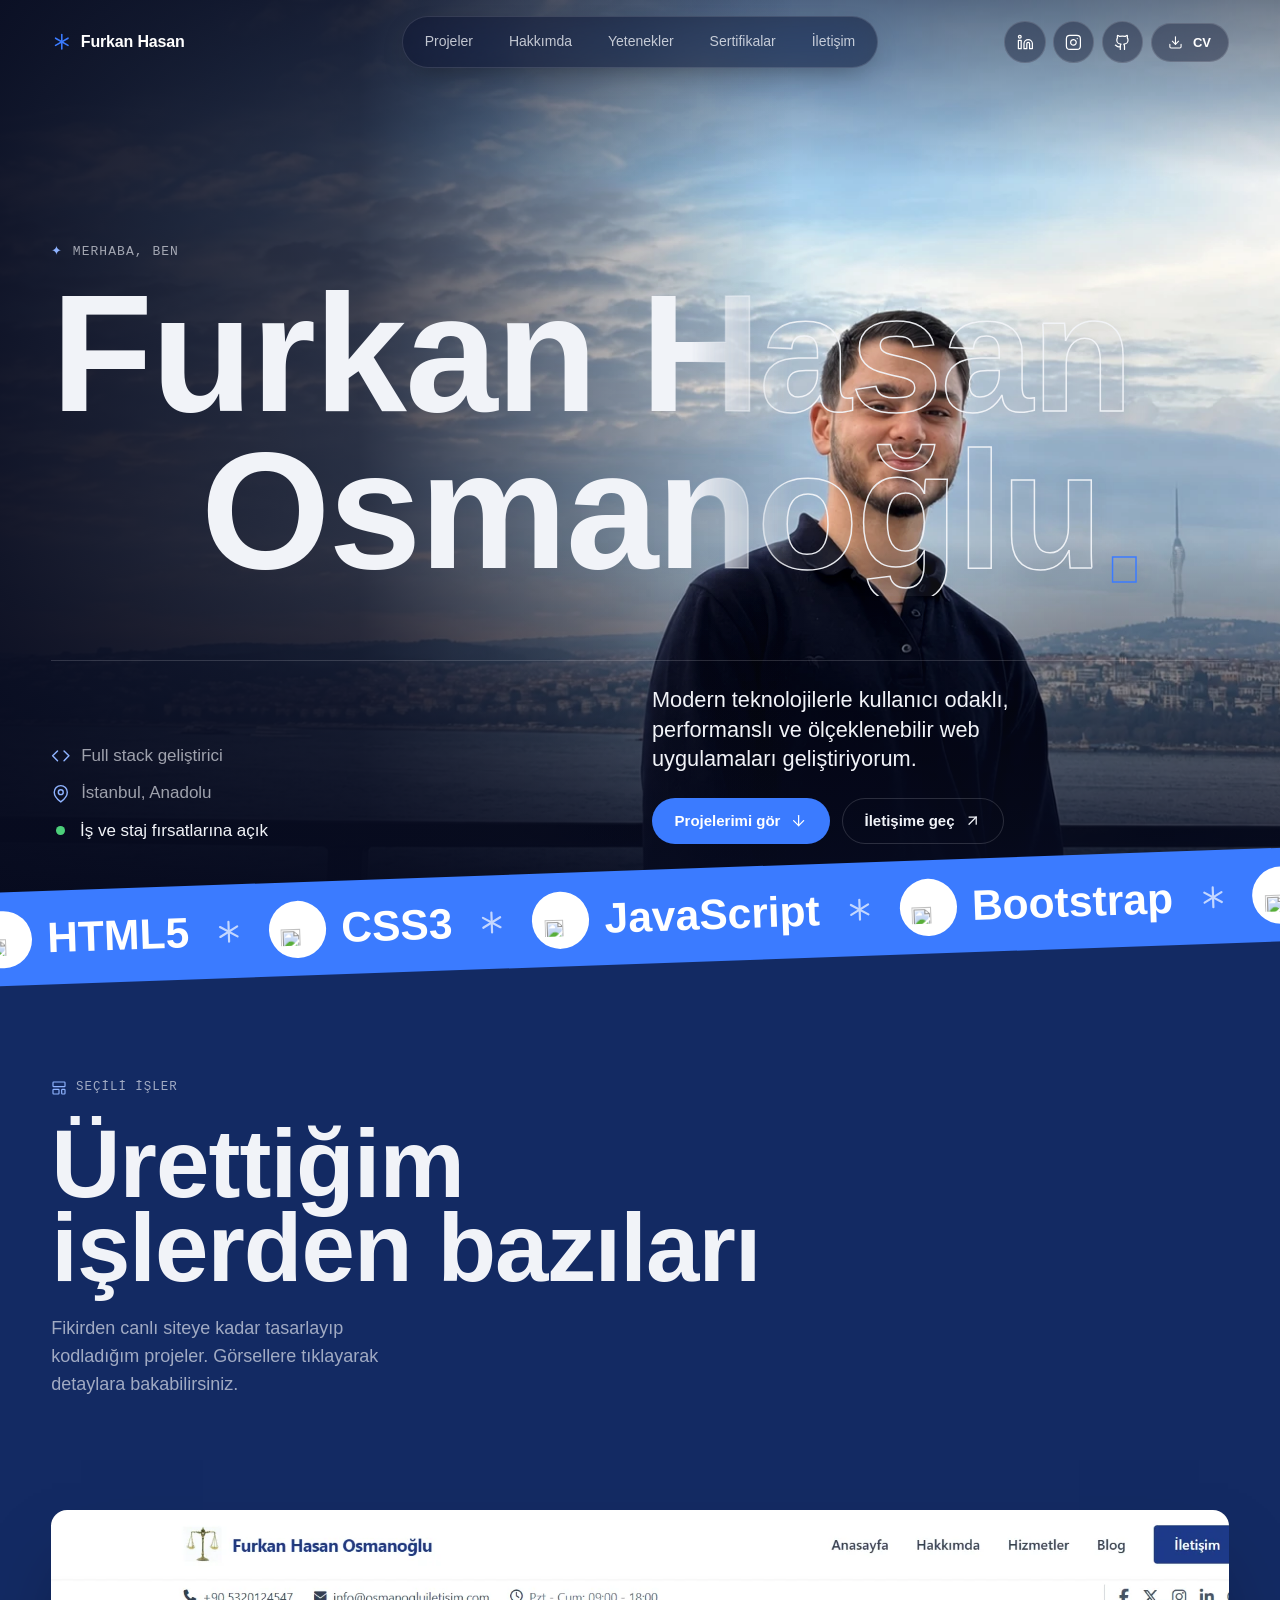
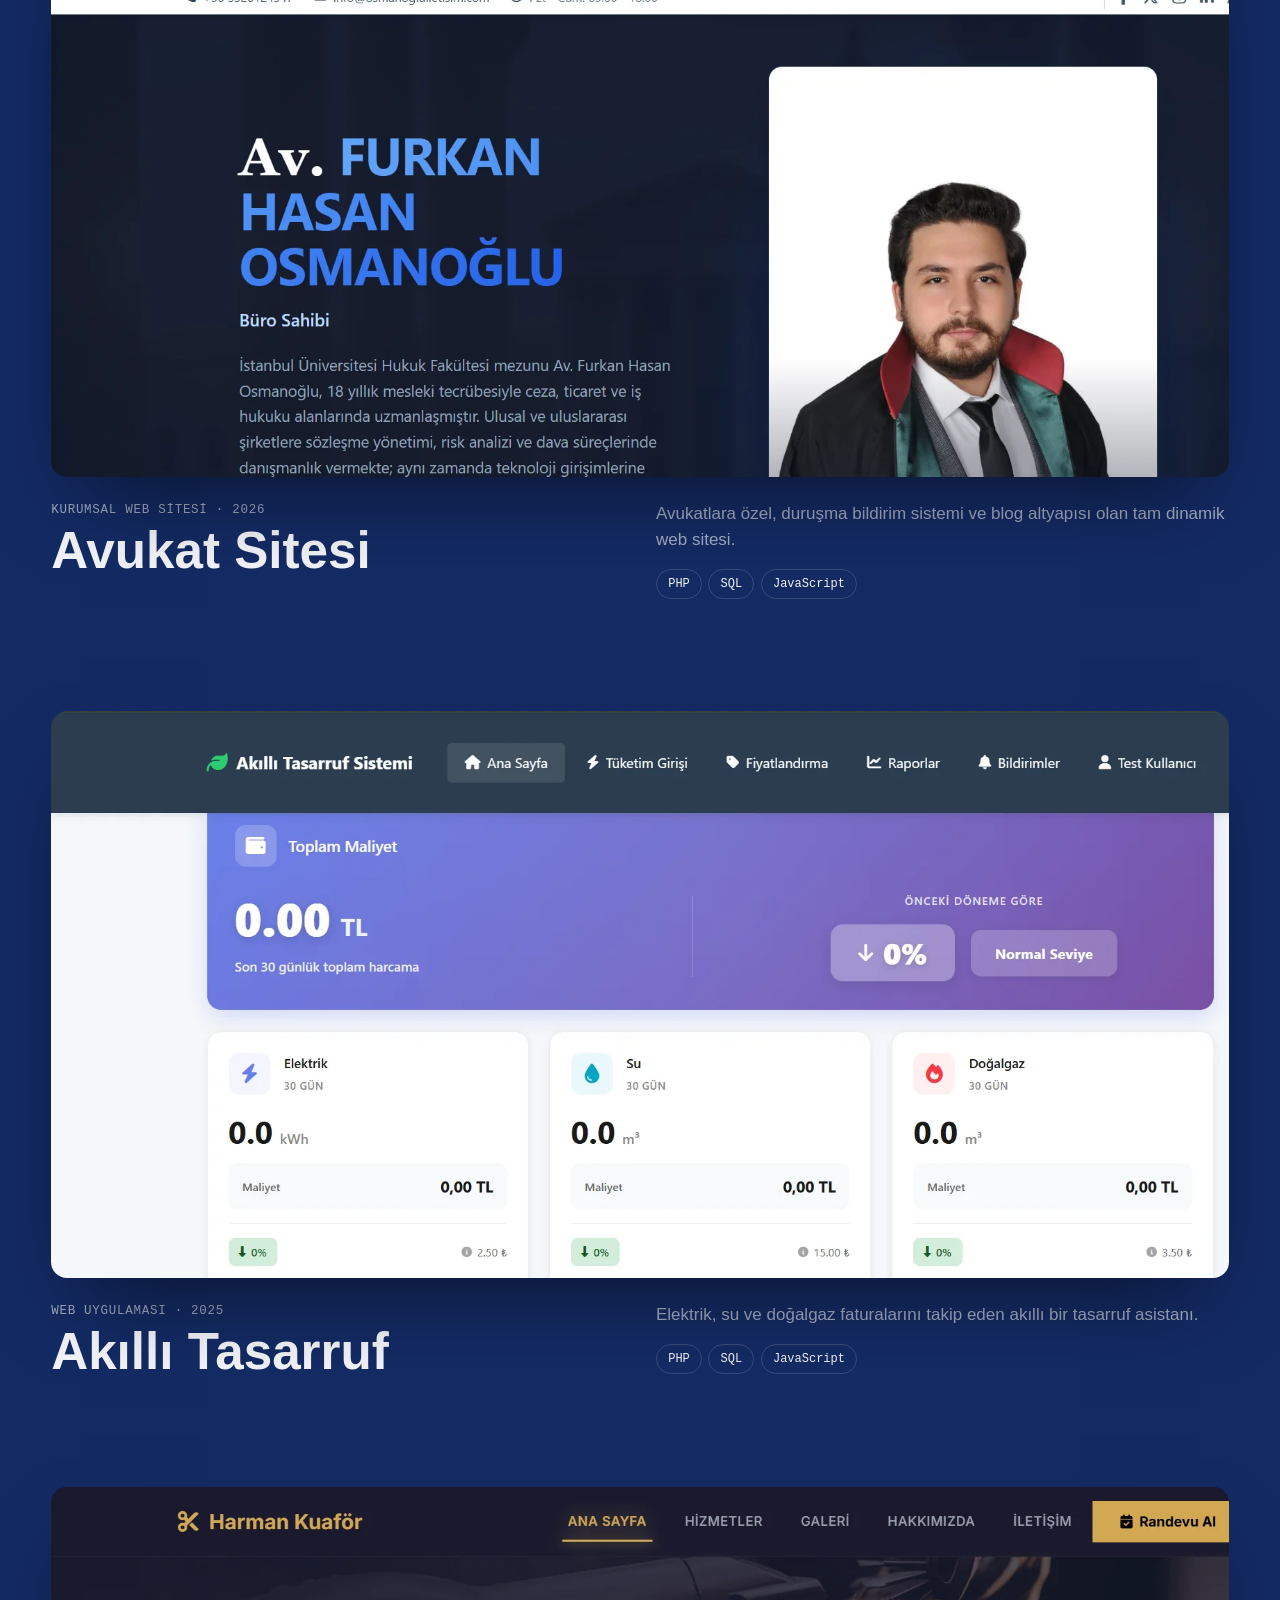
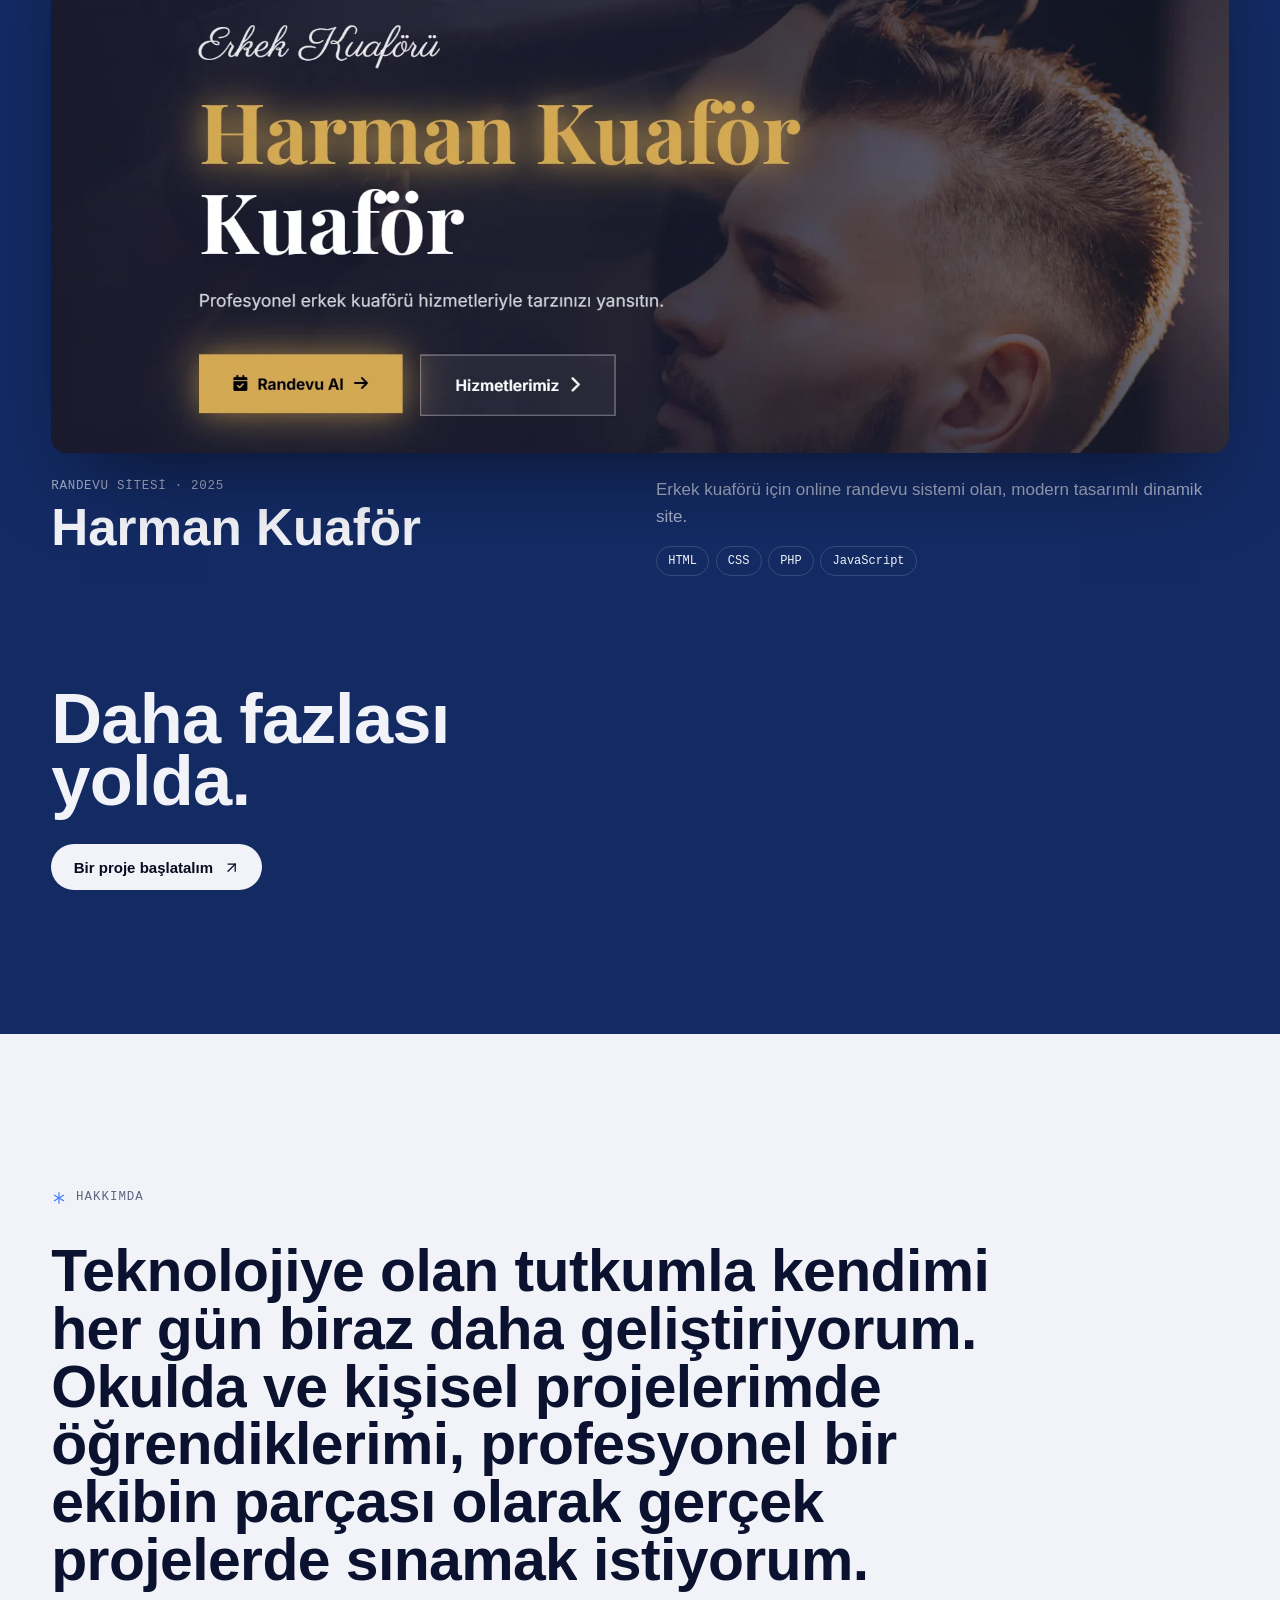
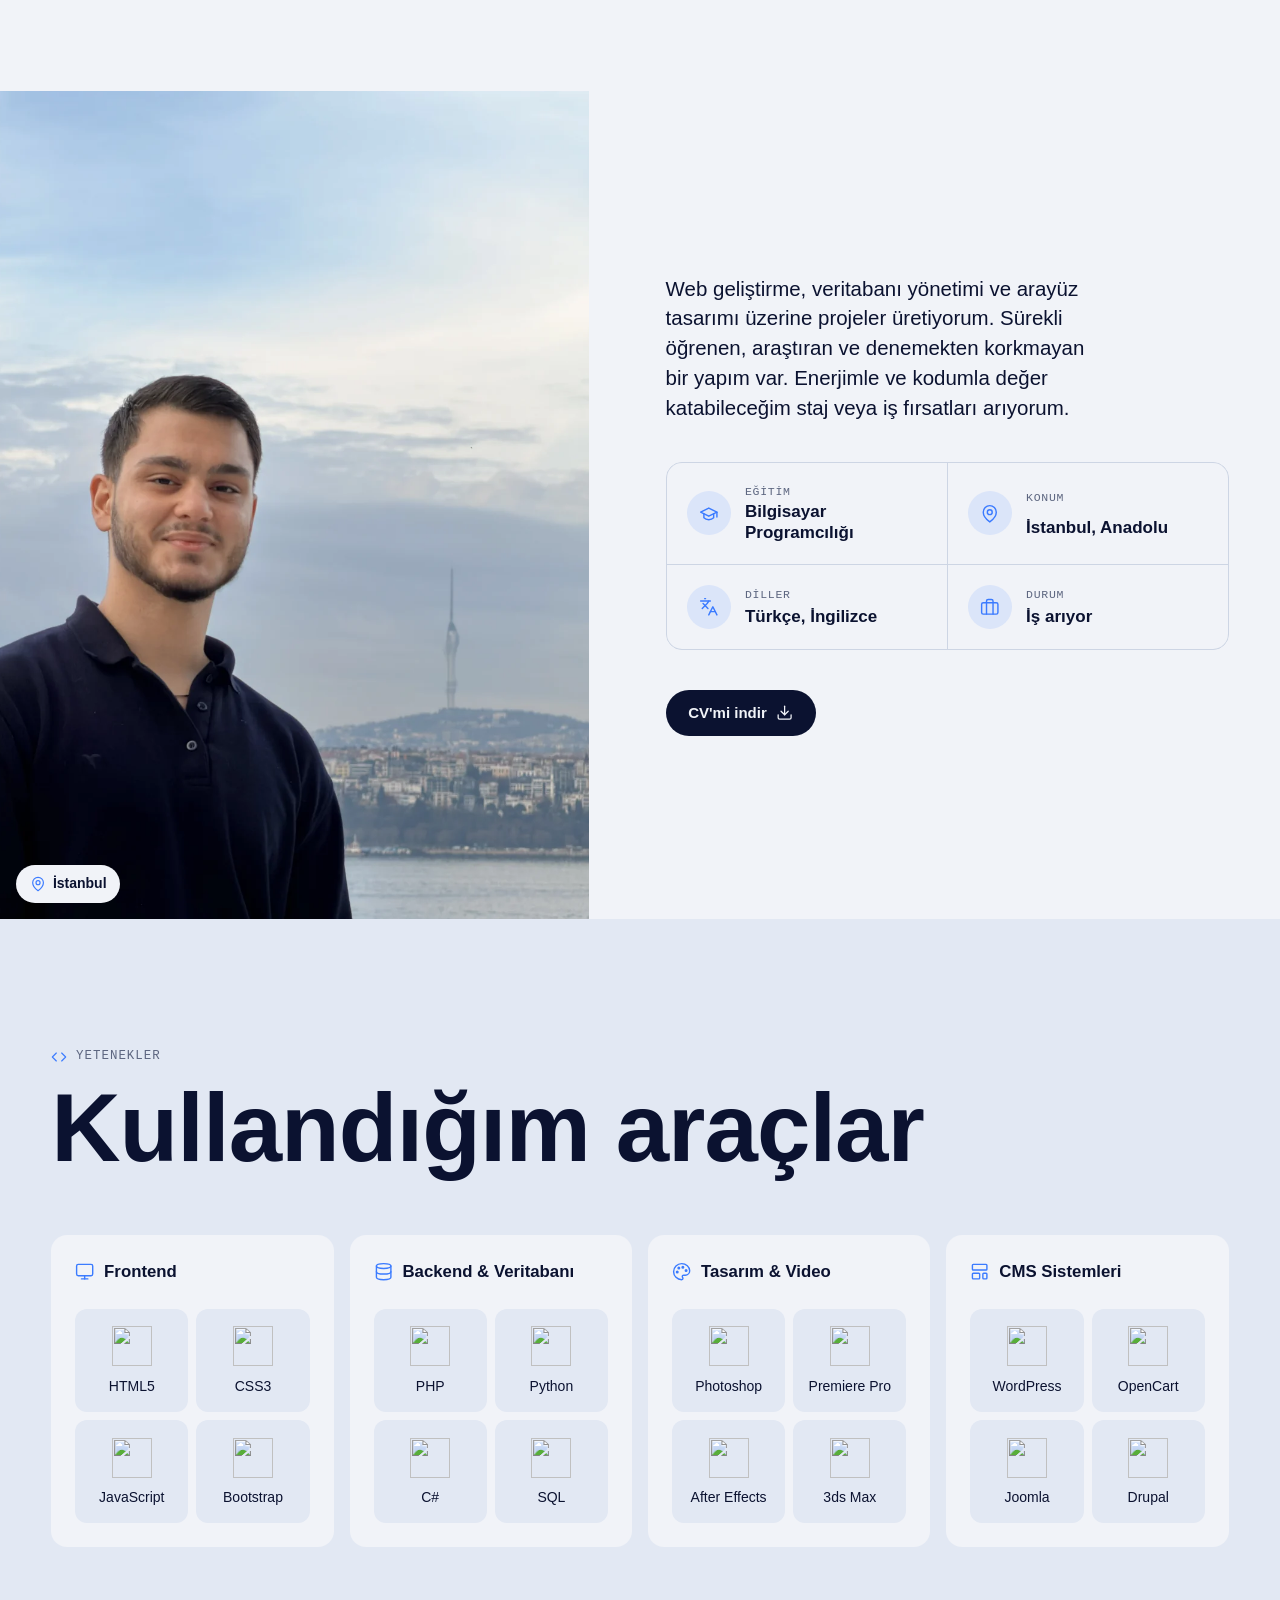
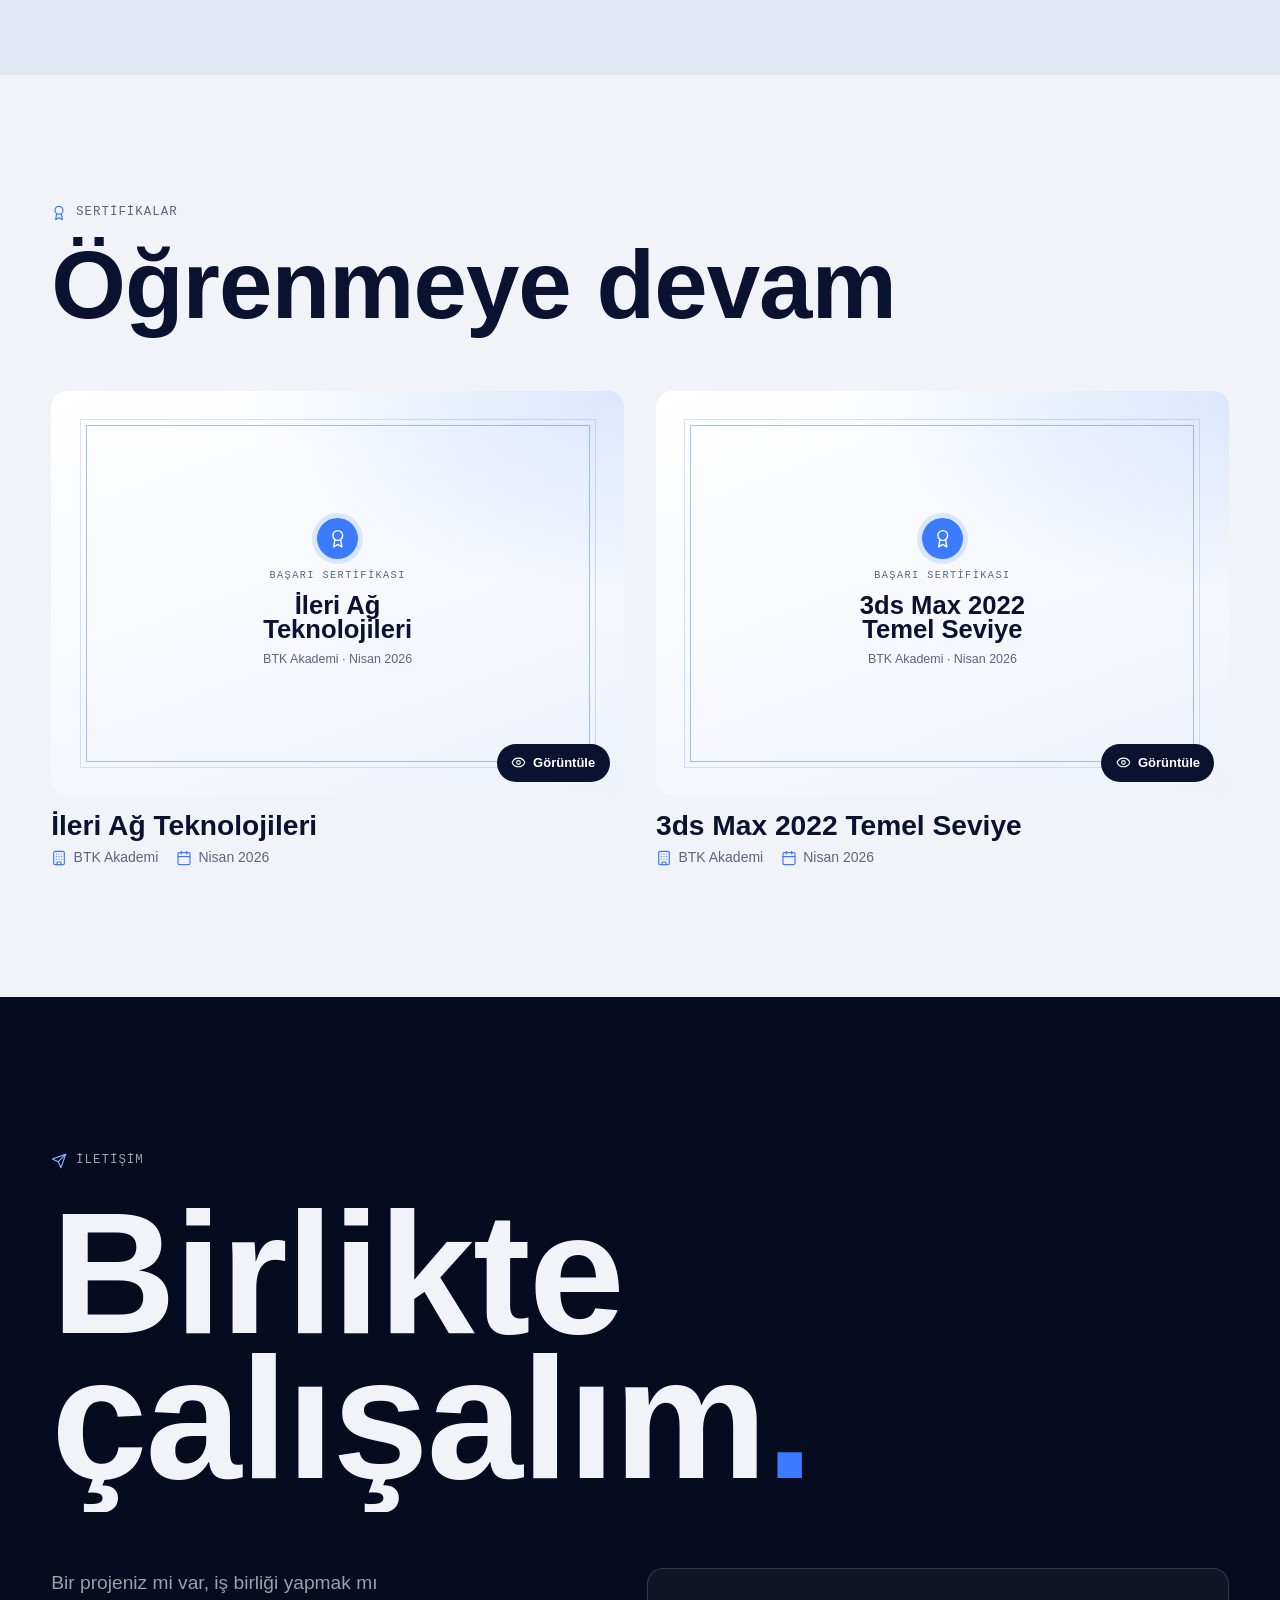
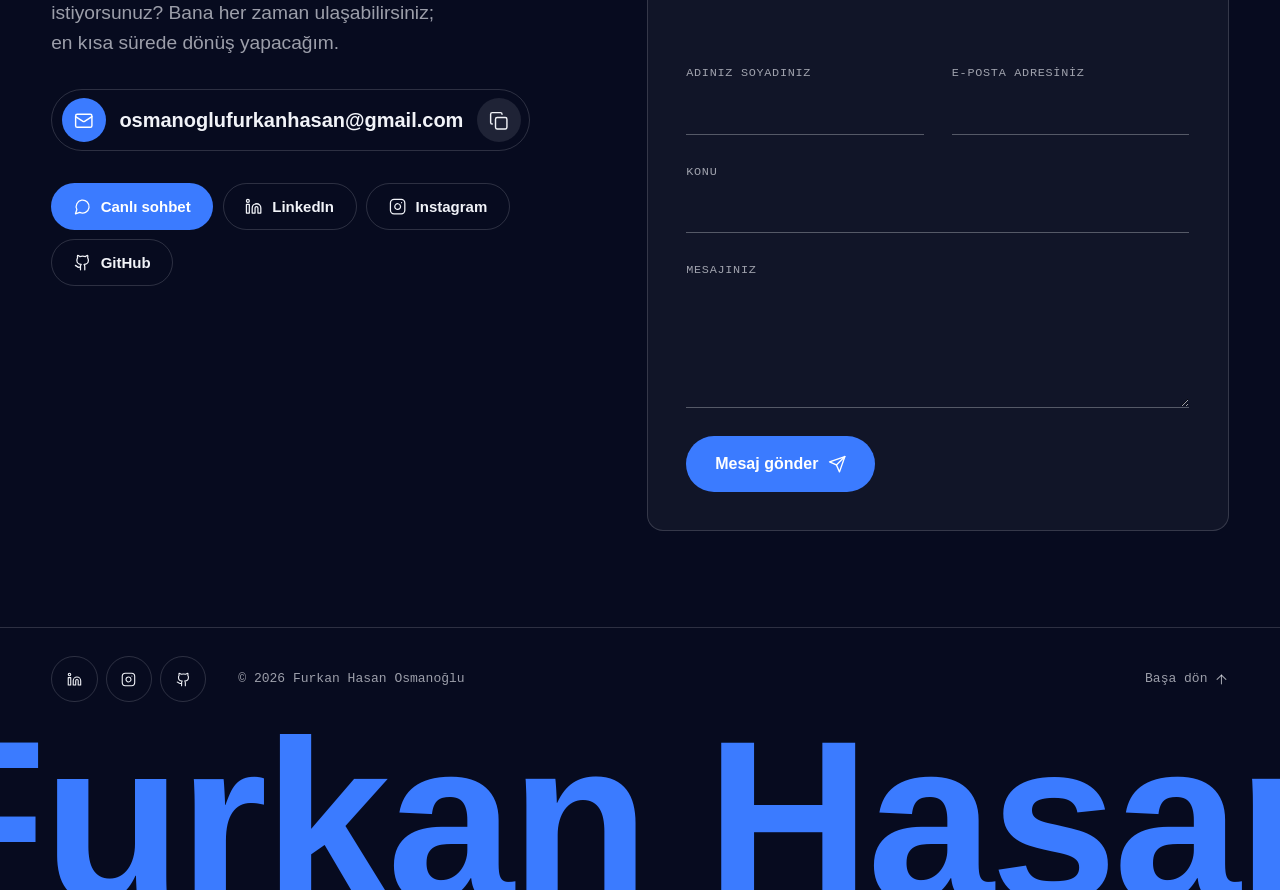
==== index.html @ 7bd96e71 "Web sitesi ilk yükleme" ====
<!doctype html>
<html lang="tr">
    <head>
        <meta charset="utf-8" />
        <meta name="viewport" content="width=device-width, initial-scale=1" />
        <!-- Güvenlik politikası: yalnızca sitenin kullandığı kaynaklara izin verir -->
        <meta http-equiv="Content-Security-Policy" content="default-src 'self';
            script-src 'self' 'unsafe-inline' https://cdnjs.cloudflare.com https://unpkg.com https://www.googletagmanager.com https://embed.tawk.to https://*.tawk.to;
            style-src 'self' 'unsafe-inline' https://fonts.googleapis.com https://*.tawk.to;
            font-src 'self' data: https://fonts.gstatic.com https://*.tawk.to;
            img-src 'self' data: blob: https:;
            connect-src 'self' https://cdnjs.cloudflare.com https://region1.google-analytics.com https://www.google-analytics.com https://www.googletagmanager.com https://embed.tawk.to https://*.tawk.to wss://*.tawk.to;
            frame-src 'self' https://embed.tawk.to https://*.tawk.to;
            worker-src 'self' blob: https://cdnjs.cloudflare.com;
            media-src 'self' https://*.tawk.to;
            object-src 'none';
            base-uri 'self';
            form-action 'self' mailto:;
            upgrade-insecure-requests" />
        <meta name="referrer" content="strict-origin-when-cross-origin" />

        <!-- SEO -->
        <meta name="author" content="Furkan Hasan Osmanoğlu" />
        <meta name="robots" content="index, follow, max-image-preview:large" />
        <meta name="keywords" content="Furkan Hasan Osmanoğlu, full stack geliştirici, yazılım geliştirici, web geliştirme, PHP, JavaScript, portfolyo" />
        <link rel="canonical" href="https://furkanhasan.com/" />

        <!-- Paylaşım önizlemesi (WhatsApp, LinkedIn, X vb.) -->
        <meta property="og:type" content="website" />
        <meta property="og:site_name" content="Furkan Hasan Osmanoğlu" />
        <meta property="og:locale" content="tr_TR" />
        <meta property="og:url" content="https://furkanhasan.com/" />
        <meta property="og:title" content="Furkan Hasan Osmanoğlu | Portfolyo - Full Stack Geliştirici" />
        <meta property="og:description" content="Full stack geliştirici Furkan Hasan Osmanoğlu'nun kişisel portfolyo sitesi. Projeler, yetenekler, sertifikalar ve iletişim." />
        <meta property="og:image" content="https://furkanhasan.com/assets/img/furkanhasan-og.jpg" />
        <meta property="og:image:type" content="image/jpeg" />
        <meta property="og:image:width" content="1200" />
        <meta property="og:image:height" content="1600" />
        <meta property="og:image:alt" content="Furkan Hasan Osmanoğlu" />
        <meta name="twitter:card" content="summary_large_image" />
        <meta name="twitter:title" content="Furkan Hasan Osmanoğlu | Portfolyo - Full Stack Geliştirici" />
        <meta name="twitter:description" content="Full stack geliştirici Furkan Hasan Osmanoğlu'nun kişisel portfolyo sitesi. Projeler, yetenekler, sertifikalar ve iletişim." />
        <meta name="twitter:image" content="https://furkanhasan.com/assets/img/furkanhasan-og.jpg" />

        <!-- Yapısal veri: Google için kişi bilgisi -->
        <script type="application/ld+json">
            {
                "@context": "https://schema.org",
                "@graph": [
                    {
                        "@type": "WebSite",
                        "name": "Furkan Hasan Osmanoğlu",
                        "url": "https://furkanhasan.com/",
                        "inLanguage": "tr",
                        "author": {
                            "@type": "Person",
                            "name": "Furkan Hasan Osmanoğlu",
                            "url": "https://furkanhasan.com/"
                        }
                    },
                    {
                        "@type": "Person",
                        "name": "Furkan Hasan Osmanoğlu",
                        "jobTitle": "Full Stack Geliştirici",
                        "description": "Full stack geliştirici Furkan Hasan Osmanoğlu'nun kişisel portfolyo sitesi.",
                        "url": "https://furkanhasan.com/",
                        "image": "https://furkanhasan.com/assets/img/furkanhasan-og.jpg",
                        "email": "mailto:osmanoglufurkanhasan@gmail.com",
                        "address": {
                            "@type": "PostalAddress",
                            "addressLocality": "İstanbul",
                            "addressCountry": "TR"
                        },
                        "knowsAbout": [
                            "Web Geliştirme",
                            "PHP",
                            "JavaScript",
                            "SQL",
                            "Python",
                            "C#",
                            "Grafik Tasarım",
                            "Video Düzenleme"
                        ],
                        "sameAs": [
                            "https://www.linkedin.com/in/furkanhasanosmanoglu/",
                            "https://instagram.com/furkanhasan_"
                        ]
                    }
                ]
            }
        </script>

        <!-- Google Analytics (eski sitedeki ölçüm kimliği) -->
        <script async src="https://www.googletagmanager.com/gtag/js?id=G-8FVFVPS6N0"></script>
        <script>
            window.dataLayer = window.dataLayer || [];
            function gtag() { dataLayer.push(arguments); }
            gtag('js', new Date());
            gtag('config', 'G-8FVFVPS6N0');
        </script>

        <title>Furkan Hasan Osmanoğlu | Portfolyo - Full Stack Geliştirici</title>
        <!-- Favicon -->
        <link rel="icon" href="favicon.ico" sizes="any" />
        <link rel="icon" type="image/png" sizes="16x16" href="favicon-16.png" />
        <link rel="icon" type="image/png" sizes="32x32" href="favicon-32.png" />
        <link rel="icon" type="image/png" sizes="48x48" href="favicon-48.png" />
        <link rel="icon" type="image/png" sizes="192x192" href="favicon-192.png" />
        <link rel="apple-touch-icon" sizes="180x180" href="apple-touch-icon.png" />
        <link rel="manifest" href="site.webmanifest" />
        <meta name="description" content="Full stack geliştirici Furkan Hasan Osmanoğlu'nun kişisel portfolyo sitesi. Projeler, yetenekler, sertifikalar ve iletişim." />
        <meta name="theme-color" content="#070b1f" />
        <script>
            // Animasyonlar yalnızca hareket azaltma kapalıysa açılır. Kütüphaneler
            // yüklenemezse içerik 4 saniye sonra animasyonsuz görünür.
            if (!matchMedia("(prefers-reduced-motion: reduce)").matches) {
                document.documentElement.classList.add("js");
                setTimeout(function () {
                    if (!window.gsap) document.documentElement.classList.remove("js");
                }, 4000);
            }
        </script>
        <link rel="preconnect" href="https://fonts.googleapis.com" />
        <link rel="preconnect" href="https://fonts.gstatic.com" crossorigin />
        <link
            rel="stylesheet"
            href="https://fonts.googleapis.com/css2?family=Archivo:ital,wdth,wght@0,62..125,300..900;1,62..125,300..900&family=IBM+Plex+Mono:wght@400;500&display=swap"
        />
        <link rel="stylesheet" href="assets/css/style.css" />
        <script src="https://cdnjs.cloudflare.com/ajax/libs/gsap/3.13.0/gsap.min.js" defer></script>
        <script src="https://cdnjs.cloudflare.com/ajax/libs/gsap/3.13.0/ScrollTrigger.min.js" defer></script>
        <script src="https://unpkg.com/lenis@1.3.11/dist/lenis.min.js" defer></script>
        <script src="assets/js/main.js" defer></script>
    </head>
    <body class="is-home">
        <svg class="sprite" aria-hidden="true">
            <symbol id="i-arrow-right" viewBox="0 0 24 24">
                <path d="M5 12h14" />
                <path d="m12 5 7 7-7 7" />
            </symbol>
            <symbol id="i-arrow-up-right" viewBox="0 0 24 24">
                <path d="M7 7h10v10" />
                <path d="M7 17 17 7" />
            </symbol>
            <symbol id="i-arrow-down" viewBox="0 0 24 24">
                <path d="M12 5v14" />
                <path d="m19 12-7 7-7-7" />
            </symbol>
            <symbol id="i-arrow-left" viewBox="0 0 24 24">
                <path d="M19 12H5" />
                <path d="m12 19-7-7 7-7" />
            </symbol>
            <symbol id="i-mail" viewBox="0 0 24 24">
                <rect width="20" height="16" x="2" y="4" rx="2" />
                <path d="m22 7-8.97 5.7a1.94 1.94 0 0 1-2.06 0L2 7" />
            </symbol>
            <symbol id="i-pin" viewBox="0 0 24 24">
                <path d="M20 10c0 6-8 12-8 12s-8-6-8-12a8 8 0 0 1 16 0Z" />
                <circle cx="12" cy="10" r="3" />
            </symbol>
            <symbol id="i-graduation" viewBox="0 0 24 24">
                <path d="M22 10v6" />
                <path d="M2 10l10-5 10 5-10 5z" />
                <path d="M6 12v5c3 3 9 3 12 0v-5" />
            </symbol>
            <symbol id="i-languages" viewBox="0 0 24 24">
                <path d="m5 8 6 6" />
                <path d="m4 14 6-6 2-3" />
                <path d="M2 5h12" />
                <path d="M7 2h1" />
                <path d="m22 22-5-10-5 10" />
                <path d="M14 18h6" />
            </symbol>
            <symbol id="i-briefcase" viewBox="0 0 24 24">
                <rect width="20" height="14" x="2" y="7" rx="2" />
                <path d="M16 21V5a2 2 0 0 0-2-2h-4a2 2 0 0 0-2 2v16" />
            </symbol>
            <symbol id="i-download" viewBox="0 0 24 24">
                <path d="M21 15v4a2 2 0 0 1-2 2H5a2 2 0 0 1-2-2v-4" />
                <path d="m7 10 5 5 5-5" />
                <path d="M12 15V3" />
            </symbol>
            <symbol id="i-github" viewBox="0 0 24 24">
                <path
                    d="M15 22v-4a4.8 4.8 0 0 0-1-3.5c3 0 6-2 6-5.5.08-1.25-.27-2.48-1-3.5.28-1.15.28-2.35 0-3.5 0 0-1 0-3 1.5-2.64-.5-5.36-.5-8 0C6 2 5 2 5 2c-.3 1.15-.3 2.35 0 3.5A5.4 5.4 0 0 0 4 9c0 3.5 3 5.5 6 5.5-.39.49-.68 1.05-.85 1.65-.17.6-.22 1.23-.15 1.85v4"
                />
                <path d="M9 18c-4.51 2-5-2-7-2" />
            </symbol>
            <symbol id="i-linkedin" viewBox="0 0 24 24">
                <path d="M16 8a6 6 0 0 1 6 6v7h-4v-7a2 2 0 0 0-4 0v7h-4v-7a6 6 0 0 1 6-6z" />
                <rect width="4" height="12" x="2" y="9" />
                <circle cx="4" cy="4" r="2" />
            </symbol>
            <symbol id="i-instagram" viewBox="0 0 24 24">
                <rect width="20" height="20" x="2" y="2" rx="5" />
                <path d="M16 11.37A4 4 0 1 1 12.63 8 4 4 0 0 1 16 11.37z" />
                <path d="M17.5 6.5h.01" />
            </symbol>
            <symbol id="i-award" viewBox="0 0 24 24">
                <circle cx="12" cy="8" r="6" />
                <path d="M15.48 12.89 17 22l-5-3-5 3 1.52-9.11" />
            </symbol>
            <symbol id="i-copy" viewBox="0 0 24 24">
                <rect width="14" height="14" x="8" y="8" rx="2" />
                <path d="M4 16c-1.1 0-2-.9-2-2V4c0-1.1.9-2 2-2h10c1.1 0 2 .9 2 2" />
            </symbol>
            <symbol id="i-check" viewBox="0 0 24 24"><path d="M20 6 9 17l-5-5" /></symbol>
            <symbol id="i-code" viewBox="0 0 24 24">
                <path d="m16 18 6-6-6-6" />
                <path d="m8 6-6 6 6 6" />
            </symbol>
            <symbol id="i-monitor" viewBox="0 0 24 24">
                <rect width="20" height="14" x="2" y="3" rx="2" />
                <path d="M8 21h8" />
                <path d="M12 17v4" />
            </symbol>
            <symbol id="i-database" viewBox="0 0 24 24">
                <ellipse cx="12" cy="5" rx="9" ry="3" />
                <path d="M3 5v14a9 3 0 0 0 18 0V5" />
                <path d="M3 12a9 3 0 0 0 18 0" />
            </symbol>
            <symbol id="i-palette" viewBox="0 0 24 24">
                <circle cx="13.5" cy="6.5" r="1" />
                <circle cx="17.5" cy="10.5" r="1" />
                <circle cx="8.5" cy="7.5" r="1" />
                <circle cx="6.5" cy="12.5" r="1" />
                <path
                    d="M12 2C6.5 2 2 6.5 2 12s4.5 10 10 10c.93 0 1.65-.75 1.65-1.69 0-.44-.18-.84-.44-1.13-.29-.29-.44-.65-.44-1.12a1.64 1.64 0 0 1 1.67-1.67h2c3.05 0 5.55-2.5 5.55-5.55C21.97 6.01 17.46 2 12 2z"
                />
            </symbol>
            <symbol id="i-layout" viewBox="0 0 24 24">
                <rect width="18" height="7" x="3" y="3" rx="1" />
                <rect width="9" height="7" x="3" y="14" rx="1" />
                <rect width="5" height="7" x="16" y="14" rx="1" />
            </symbol>
            <symbol id="i-eye" viewBox="0 0 24 24">
                <path
                    d="M2.06 12.35a1 1 0 0 1 0-.7 10.75 10.75 0 0 1 19.88 0 1 1 0 0 1 0 .7 10.75 10.75 0 0 1-19.88 0"
                />
                <circle cx="12" cy="12" r="3" />
            </symbol>
            <symbol id="i-x" viewBox="0 0 24 24">
                <path d="M18 6 6 18" />
                <path d="m6 6 12 12" />
            </symbol>
            <symbol id="i-building" viewBox="0 0 24 24">
                <rect width="16" height="20" x="4" y="2" rx="2" />
                <path d="M9 22v-4h6v4" />
                <path d="M8 6h.01M12 6h.01M16 6h.01M8 10h.01M12 10h.01M16 10h.01M8 14h.01M12 14h.01M16 14h.01" />
            </symbol>
            <symbol id="i-calendar" viewBox="0 0 24 24">
                <rect width="18" height="18" x="3" y="4" rx="2" />
                <path d="M16 2v4M8 2v4M3 10h18" />
            </symbol>
            <symbol id="i-user" viewBox="0 0 24 24">
                <circle cx="12" cy="8" r="5" />
                <path d="M20 21a8 8 0 0 0-16 0" />
            </symbol>
            <symbol id="i-send" viewBox="0 0 24 24">
                <path d="m22 2-7 20-4-9-9-4Z" />
                <path d="M22 2 11 13" />
            </symbol>
            <symbol id="i-asterisk" viewBox="0 0 24 24">
                <path d="M12 4v16" />
                <path d="M18.93 8 5.07 16" />
                <path d="m5.07 8 13.86 8" />
            </symbol>
            <symbol id="i-external" viewBox="0 0 24 24">
                <path d="M15 3h6v6" />
                <path d="M10 14 21 3" />
                <path d="M18 13v6a2 2 0 0 1-2 2H5a2 2 0 0 1-2-2V8a2 2 0 0 1 2-2h6" />
            </symbol>
            <symbol id="i-chat" viewBox="0 0 24 24">
                <path d="M7.9 20A9 9 0 1 0 4 16.1L2 22Z" />
            </symbol></svg
        ><a class="skip" href="#icerik">İçeriğe geç</a>

        <div class="loader" aria-hidden="true">
            <div class="loader__name">
                <span class="chars" aria-label="Furkan Hasan"
                    ><span aria-hidden="true"
                        ><span class="ch">F</span><span class="ch">u</span><span class="ch">r</span
                        ><span class="ch">k</span><span class="ch">a</span><span class="ch">n</span>
                        <span class="ch">H</span><span class="ch">a</span><span class="ch">s</span
                        ><span class="ch">a</span><span class="ch">n</span></span
                    ></span
                >
            </div>
        </div>

        <header class="topbar">
            <a class="logo" href="#" aria-label="Ana sayfa">
                <svg class="icon logo__mark" aria-hidden="true"><use href="#i-asterisk"></use></svg>
                <span>Furkan Hasan</span>
            </a>

            <nav class="nav" aria-label="Ana menü">
                <span class="nav__indicator" aria-hidden="true"></span>
                <a href="#projeler" data-nav="projeler" aria-label="Projeler">
                    <svg class="icon" aria-hidden="true"><use href="#i-layout"></use></svg><span>Projeler</span>
                </a>
                <a href="#hakkimda" data-nav="hakkimda" aria-label="Hakkımda">
                    <svg class="icon" aria-hidden="true"><use href="#i-user"></use></svg><span>Hakkımda</span>
                </a>
                <a href="#yetenekler" data-nav="yetenekler" aria-label="Yetenekler">
                    <svg class="icon" aria-hidden="true"><use href="#i-code"></use></svg><span>Yetenekler</span>
                </a>
                <a href="#sertifikalar" data-nav="sertifikalar" aria-label="Sertifikalar">
                    <svg class="icon" aria-hidden="true"><use href="#i-award"></use></svg><span>Sertifikalar</span>
                </a>
                <a href="#iletisim" data-nav="iletisim" aria-label="İletişim">
                    <svg class="icon" aria-hidden="true"><use href="#i-send"></use></svg><span>İletişim</span>
                </a>
            </nav>

            <div class="topbar__end">
                <ul class="topbar__social">
                    <li>
                        <a
                            class="round-btn"
                            href="https://www.linkedin.com/in/furkanhasanosmanoglu/"
                            target="_blank"
                            rel="noopener"
                            aria-label="LinkedIn"
                        >
                            <svg class="icon" aria-hidden="true"><use href="#i-linkedin"></use></svg>
                        </a>
                    </li>
                    <li>
                        <a
                            class="round-btn"
                            href="https://instagram.com/furkanhasan_"
                            target="_blank"
                            rel="noopener"
                            aria-label="Instagram"
                        >
                            <svg class="icon" aria-hidden="true"><use href="#i-instagram"></use></svg>
                        </a>
                    </li>
                    <li>
                        <a
                            class="round-btn"
                            href="https://github.com/"
                            target="_blank"
                            rel="noopener"
                            aria-label="GitHub"
                        >
                            <svg class="icon" aria-hidden="true"><use href="#i-github"></use></svg>
                        </a>
                    </li>
                </ul>
                <a
                    class="pill pill--glass topbar__cv"
                    href="assets/cv/furkanhasancv.pdf"
                    target="_blank"
                    rel="noopener"
                >
                    <svg class="icon" aria-hidden="true"><use href="#i-download"></use></svg><span>CV</span>
                </a>
            </div>
        </header>
        <main id="icerik">
            <!-- Giriş -->
            <section class="hero">
                <div class="wrap hero__inner">
                    <p class="hero__hello" data-hero-fade>
                        <span class="wave" aria-hidden="true">✦</span> Merhaba, ben
                    </p>

                    <!-- Başlık iki katman: dolu yazı + fotoğrafın üstüne denk gelen yerde çizgi (saydam) yazı -->
                    <h1 class="hero__title" aria-label="Furkan Hasan Osmanoğlu">
                        <span class="hero__layer" aria-hidden="true">
                            <span class="hero__row"><span class="chars"><span class="ch">F</span><span class="ch">u</span><span class="ch">r</span><span class="ch">k</span><span class="ch">a</span><span class="ch">n</span> <span class="ch">H</span><span class="ch">a</span><span class="ch">s</span><span class="ch">a</span><span class="ch">n</span></span></span>
                            <span class="hero__row hero__row--2"><span class="chars"><span class="ch">O</span><span class="ch">s</span><span class="ch">m</span><span class="ch">a</span><span class="ch">n</span><span class="ch">o</span><span class="ch">ğ</span><span class="ch">l</span><span class="ch">u</span></span><span class="hero__dot">.</span></span>
                        </span>
                        <span class="hero__layer hero__layer--outline" aria-hidden="true">
                            <span class="hero__row"><span class="chars"><span class="ch">F</span><span class="ch">u</span><span class="ch">r</span><span class="ch">k</span><span class="ch">a</span><span class="ch">n</span> <span class="ch">H</span><span class="ch">a</span><span class="ch">s</span><span class="ch">a</span><span class="ch">n</span></span></span>
                            <span class="hero__row hero__row--2"><span class="chars"><span class="ch">O</span><span class="ch">s</span><span class="ch">m</span><span class="ch">a</span><span class="ch">n</span><span class="ch">o</span><span class="ch">ğ</span><span class="ch">l</span><span class="ch">u</span></span><span class="hero__dot">.</span></span>
                        </span>
                    </h1>

                    <div class="hero__bottom">
                        <ul class="hero__tags" data-hero-fade>
                            <li>
                                <svg class="icon" aria-hidden="true"><use href="#i-code"></use></svg>Full stack
                                geliştirici
                            </li>
                            <li>
                                <svg class="icon" aria-hidden="true"><use href="#i-pin"></use></svg>İstanbul, Anadolu
                            </li>
                            <li class="status">
                                <span class="status__dot" aria-hidden="true"></span>İş ve staj fırsatlarına açık
                            </li>
                        </ul>

                        <div class="hero__cta" data-hero-fade>
                            <p>
                                Modern teknolojilerle kullanıcı odaklı, performanslı ve ölçeklenebilir web uygulamaları
                                geliştiriyorum.
                            </p>
                            <div class="buttons">
                                <a class="pill pill--accent" href="#projeler" data-magnetic
                                    >Projelerimi gör
                                    <svg class="icon" aria-hidden="true"><use href="#i-arrow-down"></use></svg
                                ></a>
                                <a class="pill pill--line" href="#iletisim" data-magnetic
                                    >İletişime geç
                                    <svg class="icon" aria-hidden="true"><use href="#i-arrow-up-right"></use></svg
                                ></a>
                            </div>
                        </div>
                    </div>
                </div>

                <div class="hero__photo" aria-hidden="true">
                    <img src="assets/img/furkanhasan-genis.webp" alt="" width="1672" height="941" fetchpriority="high" />
                </div>
                <div class="hero__glow" aria-hidden="true"></div>
            </section>

            <!-- Kayan yetenek şeridi -->
            <div class="marquee" aria-hidden="true">
                <div class="marquee__track">
                    <ul class="marquee__list">
                        <li>
                            <span class="marquee__logo"
                                ><img
                                    src="https://api.iconify.design/logos:html-5.svg"
                                    alt=""
                                    loading="lazy"
                                    width="28"
                                    height="28"
                            /></span>
                            HTML5 <svg class="icon marquee__sep" aria-hidden="true"><use href="#i-asterisk"></use></svg>
                        </li>
                        <li>
                            <span class="marquee__logo"
                                ><img
                                    src="https://api.iconify.design/logos:css-3.svg"
                                    alt=""
                                    loading="lazy"
                                    width="28"
                                    height="28"
                            /></span>
                            CSS3 <svg class="icon marquee__sep" aria-hidden="true"><use href="#i-asterisk"></use></svg>
                        </li>
                        <li>
                            <span class="marquee__logo"
                                ><img
                                    src="https://api.iconify.design/logos:javascript.svg"
                                    alt=""
                                    loading="lazy"
                                    width="28"
                                    height="28"
                            /></span>
                            JavaScript
                            <svg class="icon marquee__sep" aria-hidden="true"><use href="#i-asterisk"></use></svg>
                        </li>
                        <li>
                            <span class="marquee__logo"
                                ><img
                                    src="https://api.iconify.design/logos:bootstrap.svg"
                                    alt=""
                                    loading="lazy"
                                    width="28"
                                    height="28"
                            /></span>
                            Bootstrap
                            <svg class="icon marquee__sep" aria-hidden="true"><use href="#i-asterisk"></use></svg>
                        </li>
                        <li>
                            <span class="marquee__logo"
                                ><img
                                    src="https://api.iconify.design/logos:php.svg"
                                    alt=""
                                    loading="lazy"
                                    width="28"
                                    height="28"
                            /></span>
                            PHP <svg class="icon marquee__sep" aria-hidden="true"><use href="#i-asterisk"></use></svg>
                        </li>
                        <li>
                            <span class="marquee__logo"
                                ><img
                                    src="https://api.iconify.design/logos:python.svg"
                                    alt=""
                                    loading="lazy"
                                    width="28"
                                    height="28"
                            /></span>
                            Python
                            <svg class="icon marquee__sep" aria-hidden="true"><use href="#i-asterisk"></use></svg>
                        </li>
                        <li>
                            <span class="marquee__logo"
                                ><img
                                    src="https://api.iconify.design/logos:c-sharp.svg"
                                    alt=""
                                    loading="lazy"
                                    width="28"
                                    height="28"
                            /></span>
                            C# <svg class="icon marquee__sep" aria-hidden="true"><use href="#i-asterisk"></use></svg>
                        </li>
                        <li>
                            <span class="marquee__logo"
                                ><img
                                    src="https://api.iconify.design/logos:mysql-icon.svg"
                                    alt=""
                                    loading="lazy"
                                    width="28"
                                    height="28"
                            /></span>
                            SQL <svg class="icon marquee__sep" aria-hidden="true"><use href="#i-asterisk"></use></svg>
                        </li>
                        <li>
                            <span class="marquee__logo"
                                ><img
                                    src="https://api.iconify.design/logos:adobe-photoshop.svg"
                                    alt=""
                                    loading="lazy"
                                    width="28"
                                    height="28"
                            /></span>
                            Photoshop
                            <svg class="icon marquee__sep" aria-hidden="true"><use href="#i-asterisk"></use></svg>
                        </li>
                        <li>
                            <span class="marquee__logo"
                                ><img
                                    src="https://api.iconify.design/logos:adobe-premiere.svg"
                                    alt=""
                                    loading="lazy"
                                    width="28"
                                    height="28"
                            /></span>
                            Premiere Pro
                            <svg class="icon marquee__sep" aria-hidden="true"><use href="#i-asterisk"></use></svg>
                        </li>
                        <li>
                            <span class="marquee__logo"
                                ><img
                                    src="https://api.iconify.design/logos:adobe-after-effects.svg"
                                    alt=""
                                    loading="lazy"
                                    width="28"
                                    height="28"
                            /></span>
                            After Effects
                            <svg class="icon marquee__sep" aria-hidden="true"><use href="#i-asterisk"></use></svg>
                        </li>
                        <li>
                            <span class="marquee__logo"
                                ><img
                                    src="https://cdn.worldvectorlogo.com/logos/3ds-max.svg"
                                    alt=""
                                    loading="lazy"
                                    width="28"
                                    height="28"
                            /></span>
                            3ds Max
                            <svg class="icon marquee__sep" aria-hidden="true"><use href="#i-asterisk"></use></svg>
                        </li>
                        <li>
                            <span class="marquee__logo"
                                ><img
                                    src="https://api.iconify.design/logos:wordpress-icon.svg"
                                    alt=""
                                    loading="lazy"
                                    width="28"
                                    height="28"
                            /></span>
                            WordPress
                            <svg class="icon marquee__sep" aria-hidden="true"><use href="#i-asterisk"></use></svg>
                        </li>
                        <li>
                            <span class="marquee__logo"
                                ><img
                                    src="https://api.iconify.design/logos:opencart.svg"
                                    alt=""
                                    loading="lazy"
                                    width="28"
                                    height="28"
                            /></span>
                            OpenCart
                            <svg class="icon marquee__sep" aria-hidden="true"><use href="#i-asterisk"></use></svg>
                        </li>
                        <li>
                            <span class="marquee__logo"
                                ><img
                                    src="https://api.iconify.design/logos:joomla.svg"
                                    alt=""
                                    loading="lazy"
                                    width="28"
                                    height="28"
                            /></span>
                            Joomla
                            <svg class="icon marquee__sep" aria-hidden="true"><use href="#i-asterisk"></use></svg>
                        </li>
                        <li>
                            <span class="marquee__logo"
                                ><img
                                    src="https://api.iconify.design/logos:drupal-icon.svg"
                                    alt=""
                                    loading="lazy"
                                    width="28"
                                    height="28"
                            /></span>
                            Drupal
                            <svg class="icon marquee__sep" aria-hidden="true"><use href="#i-asterisk"></use></svg>
                        </li>
                    </ul>
                    <ul class="marquee__list">
                        <li>
                            <span class="marquee__logo"
                                ><img
                                    src="https://api.iconify.design/logos:html-5.svg"
                                    alt=""
                                    loading="lazy"
                                    width="28"
                                    height="28"
                            /></span>
                            HTML5 <svg class="icon marquee__sep" aria-hidden="true"><use href="#i-asterisk"></use></svg>
                        </li>
                        <li>
                            <span class="marquee__logo"
                                ><img
                                    src="https://api.iconify.design/logos:css-3.svg"
                                    alt=""
                                    loading="lazy"
                                    width="28"
                                    height="28"
                            /></span>
                            CSS3 <svg class="icon marquee__sep" aria-hidden="true"><use href="#i-asterisk"></use></svg>
                        </li>
                        <li>
                            <span class="marquee__logo"
                                ><img
                                    src="https://api.iconify.design/logos:javascript.svg"
                                    alt=""
                                    loading="lazy"
                                    width="28"
                                    height="28"
                            /></span>
                            JavaScript
                            <svg class="icon marquee__sep" aria-hidden="true"><use href="#i-asterisk"></use></svg>
                        </li>
                        <li>
                            <span class="marquee__logo"
                                ><img
                                    src="https://api.iconify.design/logos:bootstrap.svg"
                                    alt=""
                                    loading="lazy"
                                    width="28"
                                    height="28"
                            /></span>
                            Bootstrap
                            <svg class="icon marquee__sep" aria-hidden="true"><use href="#i-asterisk"></use></svg>
                        </li>
                        <li>
                            <span class="marquee__logo"
                                ><img
                                    src="https://api.iconify.design/logos:php.svg"
                                    alt=""
                                    loading="lazy"
                                    width="28"
                                    height="28"
                            /></span>
                            PHP <svg class="icon marquee__sep" aria-hidden="true"><use href="#i-asterisk"></use></svg>
                        </li>
                        <li>
                            <span class="marquee__logo"
                                ><img
                                    src="https://api.iconify.design/logos:python.svg"
                                    alt=""
                                    loading="lazy"
                                    width="28"
                                    height="28"
                            /></span>
                            Python
                            <svg class="icon marquee__sep" aria-hidden="true"><use href="#i-asterisk"></use></svg>
                        </li>
                        <li>
                            <span class="marquee__logo"
                                ><img
                                    src="https://api.iconify.design/logos:c-sharp.svg"
                                    alt=""
                                    loading="lazy"
                                    width="28"
                                    height="28"
                            /></span>
                            C# <svg class="icon marquee__sep" aria-hidden="true"><use href="#i-asterisk"></use></svg>
                        </li>
                        <li>
                            <span class="marquee__logo"
                                ><img
                                    src="https://api.iconify.design/logos:mysql-icon.svg"
                                    alt=""
                                    loading="lazy"
                                    width="28"
                                    height="28"
                            /></span>
                            SQL <svg class="icon marquee__sep" aria-hidden="true"><use href="#i-asterisk"></use></svg>
                        </li>
                        <li>
                            <span class="marquee__logo"
                                ><img
                                    src="https://api.iconify.design/logos:adobe-photoshop.svg"
                                    alt=""
                                    loading="lazy"
                                    width="28"
                                    height="28"
                            /></span>
                            Photoshop
                            <svg class="icon marquee__sep" aria-hidden="true"><use href="#i-asterisk"></use></svg>
                        </li>
                        <li>
                            <span class="marquee__logo"
                                ><img
                                    src="https://api.iconify.design/logos:adobe-premiere.svg"
                                    alt=""
                                    loading="lazy"
                                    width="28"
                                    height="28"
                            /></span>
                            Premiere Pro
                            <svg class="icon marquee__sep" aria-hidden="true"><use href="#i-asterisk"></use></svg>
                        </li>
                        <li>
                            <span class="marquee__logo"
                                ><img
                                    src="https://api.iconify.design/logos:adobe-after-effects.svg"
                                    alt=""
                                    loading="lazy"
                                    width="28"
                                    height="28"
                            /></span>
                            After Effects
                            <svg class="icon marquee__sep" aria-hidden="true"><use href="#i-asterisk"></use></svg>
                        </li>
                        <li>
                            <span class="marquee__logo"
                                ><img
                                    src="https://cdn.worldvectorlogo.com/logos/3ds-max.svg"
                                    alt=""
                                    loading="lazy"
                                    width="28"
                                    height="28"
                            /></span>
                            3ds Max
                            <svg class="icon marquee__sep" aria-hidden="true"><use href="#i-asterisk"></use></svg>
                        </li>
                        <li>
                            <span class="marquee__logo"
                                ><img
                                    src="https://api.iconify.design/logos:wordpress-icon.svg"
                                    alt=""
                                    loading="lazy"
                                    width="28"
                                    height="28"
                            /></span>
                            WordPress
                            <svg class="icon marquee__sep" aria-hidden="true"><use href="#i-asterisk"></use></svg>
                        </li>
                        <li>
                            <span class="marquee__logo"
                                ><img
                                    src="https://api.iconify.design/logos:opencart.svg"
                                    alt=""
                                    loading="lazy"
                                    width="28"
                                    height="28"
                            /></span>
                            OpenCart
                            <svg class="icon marquee__sep" aria-hidden="true"><use href="#i-asterisk"></use></svg>
                        </li>
                        <li>
                            <span class="marquee__logo"
                                ><img
                                    src="https://api.iconify.design/logos:joomla.svg"
                                    alt=""
                                    loading="lazy"
                                    width="28"
                                    height="28"
                            /></span>
                            Joomla
                            <svg class="icon marquee__sep" aria-hidden="true"><use href="#i-asterisk"></use></svg>
                        </li>
                        <li>
                            <span class="marquee__logo"
                                ><img
                                    src="https://api.iconify.design/logos:drupal-icon.svg"
                                    alt=""
                                    loading="lazy"
                                    width="28"
                                    height="28"
                            /></span>
                            Drupal
                            <svg class="icon marquee__sep" aria-hidden="true"><use href="#i-asterisk"></use></svg>
                        </li>
                    </ul>
                </div>
            </div>

            <!-- Projeler: masaüstünde yatay kayan galeri -->
            <section class="work" id="projeler" style="--bg: #132a63">
                <div class="work__pin">
                    <div class="work__track">
                        <div class="work__intro">
                            <p class="eyebrow">
                                <svg class="icon" aria-hidden="true"><use href="#i-layout"></use></svg>Seçili işler
                            </p>
                            <h2 class="display" data-words>
                                <span class="w"><span>Ürettiğim</span></span
                                ><br /><span class="w"><span>işlerden</span></span>
                                <span class="w"><span>bazıları</span></span>
                            </h2>
                            <p class="work__lead">
                                Fikirden canlı siteye kadar tasarlayıp kodladığım projeler. Görsellere tıklayarak
                                detaylara bakabilirsiniz.
                            </p>
                            <span class="work__hint"
                                ><svg class="icon" aria-hidden="true"><use href="#i-arrow-right"></use></svg>Kaydırmaya
                                devam edin</span
                            >
                        </div>

                        <article class="card" data-color="#132a63">
                            <a
                                class="card__media"
                                href="proje-avukat-sitesi.html"
                                aria-label="Avukat Sitesi projesini incele"
                            >
                                <img
                                    src="assets/img/avukatsitesi.webp"
                                    alt="Avukat Sitesi ekran görüntüsü"
                                    loading="lazy"
                                    width="1896" height="909"
                                />
                            </a>
                            <div class="card__info">
                                <div class="card__head">
                                    <p class="card__type">Kurumsal web sitesi · 2026</p>
                                    <h3 class="card__title"><a href="proje-avukat-sitesi.html">Avukat Sitesi</a></h3>
                                </div>
                                <div class="card__body">
                                    <p>
                                        Avukatlara özel, duruşma bildirim sistemi ve blog altyapısı olan tam dinamik web
                                        sitesi.
                                    </p>
                                    <ul class="tags">
                                        <li>PHP</li>
                                        <li>SQL</li>
                                        <li>JavaScript</li>
                                    </ul>
                                </div>
                            </div>
                        </article>
                        <article class="card" data-color="#232d86">
                            <a
                                class="card__media"
                                href="proje-akilli-tasarruf.html"
                                aria-label="Akıllı Tasarruf projesini incele"
                            >
                                <img
                                    src="assets/img/veritasaruf.webp"
                                    alt="Akıllı Tasarruf ekran görüntüsü"
                                    loading="lazy"
                                    width="1900" height="911"
                                />
                            </a>
                            <div class="card__info">
                                <div class="card__head">
                                    <p class="card__type">Web uygulaması · 2025</p>
                                    <h3 class="card__title">
                                        <a href="proje-akilli-tasarruf.html">Akıllı Tasarruf</a>
                                    </h3>
                                </div>
                                <div class="card__body">
                                    <p>
                                        Elektrik, su ve doğalgaz faturalarını takip eden akıllı bir tasarruf asistanı.
                                    </p>
                                    <ul class="tags">
                                        <li>PHP</li>
                                        <li>SQL</li>
                                        <li>JavaScript</li>
                                    </ul>
                                </div>
                            </div>
                        </article>
                        <article class="card" data-color="#0c3a58">
                            <a
                                class="card__media"
                                href="proje-harman-kuafor.html"
                                aria-label="Harman Kuaför projesini incele"
                            >
                                <img
                                    src="assets/img/kuafor.webp"
                                    alt="Harman Kuaför ekran görüntüsü"
                                    loading="lazy"
                                    width="1906" height="842"
                                />
                            </a>
                            <div class="card__info">
                                <div class="card__head">
                                    <p class="card__type">Randevu sitesi · 2025</p>
                                    <h3 class="card__title"><a href="proje-harman-kuafor.html">Harman Kuaför</a></h3>
                                </div>
                                <div class="card__body">
                                    <p>
                                        Erkek kuaförü için online randevu sistemi olan, modern tasarımlı dinamik site.
                                    </p>
                                    <ul class="tags">
                                        <li>HTML</li>
                                        <li>CSS</li>
                                        <li>PHP</li>
                                        <li>JavaScript</li>
                                    </ul>
                                </div>
                            </div>
                        </article>

                        <div class="work__outro">
                            <p class="display display--sm">Daha fazlası<br />yolda.</p>
                            <a class="pill pill--light" href="#iletisim" data-magnetic
                                >Bir proje başlatalım
                                <svg class="icon" aria-hidden="true"><use href="#i-arrow-up-right"></use></svg
                            ></a>
                        </div>
                    </div>
                </div>
            </section>

            <!-- Hakkımda -->
            <section class="about" id="hakkimda" data-theme="light">
                <div class="wrap">
                    <p class="eyebrow">
                        <svg class="icon" aria-hidden="true"><use href="#i-asterisk"></use></svg>Hakkımda
                    </p>
                    <p class="about__statement" data-scrub>
                        <span class="w"><span>Teknolojiye</span></span> <span class="w"><span>olan</span></span>
                        <span class="w"><span>tutkumla</span></span> <span class="w"><span>kendimi</span></span>
                        <span class="w"><span>her</span></span> <span class="w"><span>gün</span></span>
                        <span class="w"><span>biraz</span></span> <span class="w"><span>daha</span></span>
                        <span class="w"><span>geliştiriyorum.</span></span> <span class="w"><span>Okulda</span></span>
                        <span class="w"><span>ve</span></span> <span class="w"><span>kişisel</span></span>
                        <span class="w"><span>projelerimde</span></span>
                        <span class="w"><span>öğrendiklerimi,</span></span>
                        <span class="w"><span>profesyonel</span></span> <span class="w"><span>bir</span></span>
                        <span class="w"><span>ekibin</span></span> <span class="w"><span>parçası</span></span>
                        <span class="w"><span>olarak</span></span> <span class="w"><span>gerçek</span></span>
                        <span class="w"><span>projelerde</span></span> <span class="w"><span>sınamak</span></span>
                        <span class="w"><span>istiyorum.</span></span>
                    </p>
                </div>

                <div class="about__grid">
                    <figure class="about__photo" data-reveal-img="left">
                        <img
                            src="assets/img/furkanhasan.webp"
                            alt="Furkan Hasan Osmanoğlu portre fotoğrafı"
                            loading="lazy"
                            width="1200" height="1600"
                            data-parallax
                        />
                        <figcaption>
                            <svg class="icon" aria-hidden="true"><use href="#i-pin"></use></svg>İstanbul
                        </figcaption>
                    </figure>

                    <div class="about__side">
                        <p class="about__text" data-fade>
                            Web geliştirme, veritabanı yönetimi ve arayüz tasarımı üzerine projeler üretiyorum. Sürekli
                            öğrenen, araştıran ve denemekten korkmayan bir yapım var. Enerjimle ve kodumla değer
                            katabileceğim staj veya iş fırsatları arıyorum.
                        </p>

                        <ul class="facts">
                            <li data-fade>
                                <span class="facts__icon"
                                    ><svg class="icon" aria-hidden="true"><use href="#i-graduation"></use></svg
                                ></span>
                                <span class="facts__label">Eğitim</span>
                                <span class="facts__value">Bilgisayar Programcılığı</span>
                            </li>
                            <li data-fade>
                                <span class="facts__icon"
                                    ><svg class="icon" aria-hidden="true"><use href="#i-pin"></use></svg
                                ></span>
                                <span class="facts__label">Konum</span>
                                <span class="facts__value">İstanbul, Anadolu</span>
                            </li>
                            <li data-fade>
                                <span class="facts__icon"
                                    ><svg class="icon" aria-hidden="true"><use href="#i-languages"></use></svg
                                ></span>
                                <span class="facts__label">Diller</span>
                                <span class="facts__value">Türkçe, İngilizce</span>
                            </li>
                            <li data-fade>
                                <span class="facts__icon"
                                    ><svg class="icon" aria-hidden="true"><use href="#i-briefcase"></use></svg
                                ></span>
                                <span class="facts__label">Durum</span>
                                <span class="facts__value">İş arıyor</span>
                            </li>
                        </ul>

                        <a
                            class="pill pill--dark"
                            href="assets/cv/furkanhasancv.pdf"
                            target="_blank"
                            rel="noopener"
                            data-magnetic
                            data-fade
                        >
                            CV'mi indir <svg class="icon" aria-hidden="true"><use href="#i-download"></use></svg>
                        </a>
                    </div>
                </div>
            </section>

            <!-- Yetenekler -->
            <section class="skills" id="yetenekler" data-theme="light">
                <div class="wrap">
                    <div class="section-head">
                        <p class="eyebrow">
                            <svg class="icon" aria-hidden="true"><use href="#i-code"></use></svg>Yetenekler
                        </p>
                        <h2 class="display display--ink" data-words>
                            <span class="w"><span>Kullandığım</span></span> <span class="w"><span>araçlar</span></span>
                        </h2>
                    </div>

                    <div class="skills__grid">
                        <div class="skill-card" data-fade>
                            <h3 class="skill-card__title">
                                <svg class="icon" aria-hidden="true"><use href="#i-monitor"></use></svg>Frontend
                            </h3>
                            <ul class="skill-card__list">
                                <li>
                                    <img
                                        src="https://api.iconify.design/logos:html-5.svg"
                                        alt=""
                                        loading="lazy"
                                        width="40"
                                        height="40"
                                    />
                                    <span>HTML5</span>
                                </li>
                                <li>
                                    <img
                                        src="https://api.iconify.design/logos:css-3.svg"
                                        alt=""
                                        loading="lazy"
                                        width="40"
                                        height="40"
                                    />
                                    <span>CSS3</span>
                                </li>
                                <li>
                                    <img
                                        src="https://api.iconify.design/logos:javascript.svg"
                                        alt=""
                                        loading="lazy"
                                        width="40"
                                        height="40"
                                    />
                                    <span>JavaScript</span>
                                </li>
                                <li>
                                    <img
                                        src="https://api.iconify.design/logos:bootstrap.svg"
                                        alt=""
                                        loading="lazy"
                                        width="40"
                                        height="40"
                                    />
                                    <span>Bootstrap</span>
                                </li>
                            </ul>
                        </div>
                        <div class="skill-card" data-fade>
                            <h3 class="skill-card__title">
                                <svg class="icon" aria-hidden="true"><use href="#i-database"></use></svg>Backend &amp;
                                Veritabanı
                            </h3>
                            <ul class="skill-card__list">
                                <li>
                                    <img
                                        src="https://api.iconify.design/logos:php.svg"
                                        alt=""
                                        loading="lazy"
                                        width="40"
                                        height="40"
                                    />
                                    <span>PHP</span>
                                </li>
                                <li>
                                    <img
                                        src="https://api.iconify.design/logos:python.svg"
                                        alt=""
                                        loading="lazy"
                                        width="40"
                                        height="40"
                                    />
                                    <span>Python</span>
                                </li>
                                <li>
                                    <img
                                        src="https://api.iconify.design/logos:c-sharp.svg"
                                        alt=""
                                        loading="lazy"
                                        width="40"
                                        height="40"
                                    />
                                    <span>C#</span>
                                </li>
                                <li>
                                    <img
                                        src="https://api.iconify.design/logos:mysql-icon.svg"
                                        alt=""
                                        loading="lazy"
                                        width="40"
                                        height="40"
                                    />
                                    <span>SQL</span>
                                </li>
                            </ul>
                        </div>
                        <div class="skill-card" data-fade>
                            <h3 class="skill-card__title">
                                <svg class="icon" aria-hidden="true"><use href="#i-palette"></use></svg>Tasarım &amp;
                                Video
                            </h3>
                            <ul class="skill-card__list">
                                <li>
                                    <img
                                        src="https://api.iconify.design/logos:adobe-photoshop.svg"
                                        alt=""
                                        loading="lazy"
                                        width="40"
                                        height="40"
                                    />
                                    <span>Photoshop</span>
                                </li>
                                <li>
                                    <img
                                        src="https://api.iconify.design/logos:adobe-premiere.svg"
                                        alt=""
                                        loading="lazy"
                                        width="40"
                                        height="40"
                                    />
                                    <span>Premiere Pro</span>
                                </li>
                                <li>
                                    <img
                                        src="https://api.iconify.design/logos:adobe-after-effects.svg"
                                        alt=""
                                        loading="lazy"
                                        width="40"
                                        height="40"
                                    />
                                    <span>After Effects</span>
                                </li>
                                <li>
                                    <img
                                        src="https://cdn.worldvectorlogo.com/logos/3ds-max.svg"
                                        alt=""
                                        loading="lazy"
                                        width="40"
                                        height="40"
                                    />
                                    <span>3ds Max</span>
                                </li>
                            </ul>
                        </div>
                        <div class="skill-card" data-fade>
                            <h3 class="skill-card__title">
                                <svg class="icon" aria-hidden="true"><use href="#i-layout"></use></svg>CMS Sistemleri
                            </h3>
                            <ul class="skill-card__list">
                                <li>
                                    <img
                                        src="https://api.iconify.design/logos:wordpress-icon.svg"
                                        alt=""
                                        loading="lazy"
                                        width="40"
                                        height="40"
                                    />
                                    <span>WordPress</span>
                                </li>
                                <li>
                                    <img
                                        src="https://api.iconify.design/logos:opencart.svg"
                                        alt=""
                                        loading="lazy"
                                        width="40"
                                        height="40"
                                    />
                                    <span>OpenCart</span>
                                </li>
                                <li>
                                    <img
                                        src="https://api.iconify.design/logos:joomla.svg"
                                        alt=""
                                        loading="lazy"
                                        width="40"
                                        height="40"
                                    />
                                    <span>Joomla</span>
                                </li>
                                <li>
                                    <img
                                        src="https://api.iconify.design/logos:drupal-icon.svg"
                                        alt=""
                                        loading="lazy"
                                        width="40"
                                        height="40"
                                    />
                                    <span>Drupal</span>
                                </li>
                            </ul>
                        </div>
                    </div>
                </div>
            </section>

            <!-- Sertifikalar -->
            <section class="certs" id="sertifikalar" data-theme="light">
                <div class="wrap">
                    <div class="section-head">
                        <p class="eyebrow">
                            <svg class="icon" aria-hidden="true"><use href="#i-award"></use></svg>Sertifikalar
                        </p>
                        <h2 class="display display--ink" data-words>
                            <span class="w"><span>Öğrenmeye</span></span> <span class="w"><span>devam</span></span>
                        </h2>
                    </div>

                    <ul class="cert-grid">
                        <li class="cert" data-fade>
                            <button
                                class="cert__preview"
                                type="button"
                                data-cert-open
                                data-file="assets/sertifika/sertifika2.pdf"
                                data-title="İleri Ağ Teknolojileri"
                                data-issuer="BTK Akademi · Nisan 2026"
                                aria-label="İleri Ağ Teknolojileri sertifikasını görüntüle"
                            >
                                <span class="cert__paper">
                                    <span class="cert__frame">
                                        <span class="cert__seal"
                                            ><svg class="icon" aria-hidden="true"><use href="#i-award"></use></svg
                                        ></span>
                                        <span class="cert__kind">Başarı sertifikası</span>
                                        <span class="cert__name">İleri Ağ Teknolojileri</span>
                                        <span class="cert__by">BTK Akademi · Nisan 2026</span>
                                    </span>
                                </span>
                                <span
                                    class="cert__pdf"
                                    data-pdf="assets/sertifika/sertifika2.pdf"
                                ></span>
                                <span class="cert__view"
                                    ><svg class="icon" aria-hidden="true"><use href="#i-eye"></use></svg>Görüntüle</span
                                >
                            </button>
                            <div class="cert__meta">
                                <h3 class="cert__title">İleri Ağ Teknolojileri</h3>
                                <p class="cert__info">
                                    <span
                                        ><svg class="icon" aria-hidden="true"><use href="#i-building"></use></svg>BTK
                                        Akademi</span
                                    >
                                    <span
                                        ><svg class="icon" aria-hidden="true"><use href="#i-calendar"></use></svg>Nisan
                                        2026</span
                                    >
                                </p>
                            </div>
                        </li>
                        <li class="cert" data-fade>
                            <button
                                class="cert__preview"
                                type="button"
                                data-cert-open
                                data-file="assets/sertifika/sertifika1.pdf"
                                data-title="3ds Max 2022 Temel Seviye"
                                data-issuer="BTK Akademi · Nisan 2026"
                                aria-label="3ds Max 2022 Temel Seviye sertifikasını görüntüle"
                            >
                                <span class="cert__paper">
                                    <span class="cert__frame">
                                        <span class="cert__seal"
                                            ><svg class="icon" aria-hidden="true"><use href="#i-award"></use></svg
                                        ></span>
                                        <span class="cert__kind">Başarı sertifikası</span>
                                        <span class="cert__name">3ds Max 2022 Temel Seviye</span>
                                        <span class="cert__by">BTK Akademi · Nisan 2026</span>
                                    </span>
                                </span>
                                <span
                                    class="cert__pdf"
                                    data-pdf="assets/sertifika/sertifika1.pdf"
                                ></span>
                                <span class="cert__view"
                                    ><svg class="icon" aria-hidden="true"><use href="#i-eye"></use></svg>Görüntüle</span
                                >
                            </button>
                            <div class="cert__meta">
                                <h3 class="cert__title">3ds Max 2022 Temel Seviye</h3>
                                <p class="cert__info">
                                    <span
                                        ><svg class="icon" aria-hidden="true"><use href="#i-building"></use></svg>BTK
                                        Akademi</span
                                    >
                                    <span
                                        ><svg class="icon" aria-hidden="true"><use href="#i-calendar"></use></svg>Nisan
                                        2026</span
                                    >
                                </p>
                            </div>
                        </li></ul>
                </div>
            </section>

            <dialog class="modal" id="cert-modal" aria-labelledby="cert-modal-title">
                <div class="modal__head">
                    <div>
                        <p class="modal__title" id="cert-modal-title"></p>
                        <p class="modal__sub"></p>
                    </div>
                    <div class="modal__actions">
                        <a class="pill pill--light" data-modal-open target="_blank" rel="noopener"
                            ><svg class="icon" aria-hidden="true"><use href="#i-external"></use></svg>Yeni sekmede aç</a
                        >
                        <a class="pill pill--line" data-modal-download download
                            ><svg class="icon" aria-hidden="true"><use href="#i-download"></use></svg>İndir</a
                        >
                        <button class="round-btn" type="button" data-modal-close aria-label="Kapat">
                            <svg class="icon" aria-hidden="true"><use href="#i-x"></use></svg>
                        </button>
                    </div>
                </div>
                <div class="modal__body">
                    <p class="modal__status" role="status">Yükleniyor…</p>
                    <div class="modal__pages"></div>
                </div>
            </dialog>

            <!-- İletişim -->
            <section class="contact" id="iletisim">
                <div class="wrap">
                    <p class="eyebrow">
                        <svg class="icon" aria-hidden="true"><use href="#i-send"></use></svg>İletişim
                    </p>
                    <h2 class="contact__title" data-words>
                        <span class="w"><span>Birlikte</span></span
                        ><br /><span class="w"><span>çalışalım</span></span
                        ><span class="hero__dot">.</span>
                    </h2>

                    <div class="contact__grid">
                        <div class="contact__info">
                            <p data-fade>
                                Bir projeniz mi var, iş birliği yapmak mı istiyorsunuz? Bana her zaman ulaşabilirsiniz;
                                en kısa sürede dönüş yapacağım.
                            </p>

                            <div class="mailbox" data-fade>
                                <span class="mailbox__icon"
                                    ><svg class="icon" aria-hidden="true"><use href="#i-mail"></use></svg
                                ></span>
                                <a class="mailbox__address" href="mailto:osmanoglufurkanhasan@gmail.com"
                                    >osmanoglufurkanhasan@gmail.com</a
                                >
                                <button
                                    class="mailbox__copy"
                                    type="button"
                                    data-copy="osmanoglufurkanhasan@gmail.com"
                                    aria-label="E-posta adresini kopyala"
                                >
                                    <span class="copy-icon"
                                        ><svg class="icon" aria-hidden="true"><use href="#i-copy"></use></svg
                                    ></span>
                                    <span class="check-icon"
                                        ><svg class="icon" aria-hidden="true"><use href="#i-check"></use></svg
                                    ></span>
                                </button>
                            </div>

                            <ul class="contact__social" data-fade>
                                <li>
                                    <a class="pill pill--accent" href="#iletisim" data-chat-open data-magnetic>
                                        <svg class="icon" aria-hidden="true"><use href="#i-chat"></use></svg>Canlı sohbet
                                    </a>
                                </li>
                                <li>
                                    <a
                                        class="pill pill--line"
                                        href="https://www.linkedin.com/in/furkanhasanosmanoglu/"
                                        target="_blank"
                                        rel="noopener"
                                        data-magnetic
                                    >
                                        <svg class="icon" aria-hidden="true"><use href="#i-linkedin"></use></svg
                                        >LinkedIn
                                    </a>
                                </li>
                                <li>
                                    <a
                                        class="pill pill--line"
                                        href="https://instagram.com/furkanhasan_"
                                        target="_blank"
                                        rel="noopener"
                                        data-magnetic
                                    >
                                        <svg class="icon" aria-hidden="true"><use href="#i-instagram"></use></svg
                                        >Instagram
                                    </a>
                                </li>
                                <li>
                                    <a
                                        class="pill pill--line"
                                        href="https://github.com/"
                                        target="_blank"
                                        rel="noopener"
                                        data-magnetic
                                    >
                                        <svg class="icon" aria-hidden="true"><use href="#i-github"></use></svg>GitHub
                                    </a>
                                </li>
                            </ul>
                        </div>

                        <form class="form" action="mailto:osmanoglufurkanhasan@gmail.com" method="post" enctype="text/plain" novalidate data-fade>
                            <p class="notice" role="status" hidden data-form-status></p>

                            <div class="hp" aria-hidden="true">
                                <label for="website">Web siteniz</label>
                                <input id="website" name="website" type="text" tabindex="-1" autocomplete="off" />
                            </div>

                            <div class="form__row">
                                <div class="field">
                                    <label for="name">Adınız soyadınız</label>
                                    <input
                                        id="name"
                                        name="name"
                                        type="text"
                                        autocomplete="name"
                                        required
                                        maxlength="80"
                                    />
                                </div>

                                <div class="field">
                                    <label for="email">E-posta adresiniz</label>
                                    <input
                                        id="email"
                                        name="email"
                                        type="email"
                                        autocomplete="email"
                                        required
                                        maxlength="120"
                                    />
                                </div>
                            </div>

                            <div class="field">
                                <label for="subject">Konu</label>
                                <input id="subject" name="subject" type="text" maxlength="120" />
                            </div>

                            <div class="field">
                                <label for="message">Mesajınız</label>
                                <textarea id="message" name="message" rows="4" required maxlength="3000"></textarea>
                            </div>

                            <button class="pill pill--accent pill--lg" type="submit" data-magnetic>
                                Mesaj gönder <svg class="icon" aria-hidden="true"><use href="#i-send"></use></svg>
                            </button>
                        </form>
                    </div>
                </div>
            </section>
        </main>

        <footer class="footer">
            <div class="wrap footer__top">
                <ul class="social">
                    <li>
                        <a
                            class="social__link"
                            href="https://www.linkedin.com/in/furkanhasanosmanoglu/"
                            target="_blank"
                            rel="noopener"
                            aria-label="LinkedIn"
                            data-magnetic
                        >
                            <svg class="icon" aria-hidden="true"><use href="#i-linkedin"></use></svg>
                        </a>
                    </li>
                    <li>
                        <a
                            class="social__link"
                            href="https://instagram.com/furkanhasan_"
                            target="_blank"
                            rel="noopener"
                            aria-label="Instagram"
                            data-magnetic
                        >
                            <svg class="icon" aria-hidden="true"><use href="#i-instagram"></use></svg>
                        </a>
                    </li>
                    <li>
                        <a
                            class="social__link"
                            href="https://github.com/"
                            target="_blank"
                            rel="noopener"
                            aria-label="GitHub"
                            data-magnetic
                        >
                            <svg class="icon" aria-hidden="true"><use href="#i-github"></use></svg>
                        </a>
                    </li>
                </ul>
                <span class="footer__copy">© 2026 Furkan Hasan Osmanoğlu</span>
                <a href="#" class="footer__up" data-scroll-top
                    >Başa dön <svg class="icon" aria-hidden="true"><use href="#i-arrow-up-right"></use></svg
                ></a>
            </div>
            <div class="footer__mark" aria-hidden="true">
                <span>Furkan Hasan</span>
            </div>
        </footer>

        <!-- Tawk.to canlı sohbet (ayarlar ve sekme başlığı koruması assets/js/tawk.js içinde) -->
        <script src="assets/js/tawk.js"></script>
    </body>
</html>
---- assets/css/style.css ----
﻿/* =========================================================
   Tokens
   ========================================================= */
:root {
    --night: #070b1f;
    --night-2: #0d1433;
    --paper: #f1f3f8;
    --paper-2: #e2e8f3;
    --ink: #0b1230;
    --accent: #3b7bff;
    --accent-2: #8fb3ff;
    --accent-soft: rgba(59, 123, 255, .12);
    --ok: #4ccf7a;
    --danger: #ff7a7a;

    --on-dark-muted: rgba(241, 243, 248, .64);
    --on-dark-line: rgba(241, 243, 248, .16);
    --muted: #5d6680;
    --line: #cdd5e4;

    --sans: "Archivo", "Helvetica Neue", Arial, sans-serif;
    --mono: "IBM Plex Mono", ui-monospace, Menlo, Consolas, monospace;

    --gutter: clamp(16px, 4vw, 56px);
    --radius: 16px;
    --ease: cubic-bezier(.2, .7, .1, 1);
}

/* =========================================================
   Base
   ========================================================= */
*, *::before, *::after { box-sizing: border-box; }

html {
    -webkit-text-size-adjust: 100%;
    scroll-padding-top: 5rem;
}
html:not(.js) { scroll-behavior: smooth; }

body {
    margin: 0;
    background: var(--night);
    color: var(--paper);
    font-family: var(--sans);
    font-size: 1.0625rem;
    line-height: 1.55;
    -webkit-font-smoothing: antialiased;
    text-rendering: optimizeLegibility;
    overflow-x: clip;
}

h1, h2, h3, p, ul, ol, figure { margin: 0; }
ul, ol { padding: 0; list-style: none; }
a { color: inherit; text-decoration: none; }
img { display: block; max-width: 100%; }
button { font: inherit; color: inherit; }

::selection { background: var(--accent); color: #fff; }

:focus-visible {
    outline: 2px solid var(--accent-2);
    outline-offset: 3px;
}

.wrap {
    width: 100%;
    max-width: 1520px;
    margin-inline: auto;
    padding-inline: var(--gutter);
}

.icon {
    width: 1.15em;
    height: 1.15em;
    flex: none;
    fill: none;
    stroke: currentColor;
    stroke-width: 1.75;
    stroke-linecap: round;
    stroke-linejoin: round;
}

.sprite { position: absolute; width: 0; height: 0; overflow: hidden; }

.skip {
    position: fixed;
    left: var(--gutter);
    top: -100px;
    z-index: 200;
    padding: .5rem .75rem;
    background: var(--paper);
    color: var(--night);
}
.skip:focus { top: .75rem; }

/* Maskeli kelime ve harf açılışları */
.w {
    display: inline-block;
    overflow: hidden;
    vertical-align: top;
    padding-block: .06em .12em;
    margin-block: -.06em -.12em;
}
.w > span { display: inline-block; }

.chars {
    display: inline-block;
    overflow: hidden;
    padding-block: .05em .14em;
    margin-block: -.05em -.14em;
}
.ch { display: inline-block; }

/* Ortak tipografi */
.eyebrow {
    display: inline-flex;
    align-items: center;
    gap: .55rem;
    font-family: var(--mono);
    font-size: .78rem;
    letter-spacing: .08em;
    text-transform: uppercase;
    color: var(--on-dark-muted);
}
.eyebrow .icon { color: var(--accent-2); width: 1rem; height: 1rem; }
.eyebrow--ink,
[data-theme="light"] .eyebrow { color: var(--muted); }
[data-theme="light"] .eyebrow .icon { color: var(--accent); }

.display {
    font-size: clamp(2.75rem, 7.5vw, 7.5rem);
    font-weight: 800;
    font-stretch: 62%;
    line-height: .88;
    letter-spacing: -.01em;
}
.display--sm { font-size: clamp(2.5rem, 5.5vw, 5.5rem); }
.display--ink { color: var(--ink); }

/* =========================================================
   Buttons
   ========================================================= */
.pill {
    display: inline-flex;
    align-items: center;
    gap: .6rem;
    padding: .85rem 1.35rem;
    border-radius: 999px;
    border: 1px solid transparent;
    font-size: .9375rem;
    font-weight: 600;
    line-height: 1;
    white-space: nowrap;
    cursor: pointer;
    transition: background-color .3s var(--ease), color .3s var(--ease), border-color .3s var(--ease);
}
.pill .icon { transition: transform .4s var(--ease); }
.pill:hover .icon { transform: translate(2px, -2px) rotate(-8deg); }

.pill--accent { background: var(--accent); color: #fff; }
.pill--accent:hover { background: var(--paper); color: var(--night); }

.pill--line { border-color: var(--on-dark-line); }
.pill--line:hover { background: var(--paper); color: var(--night); border-color: var(--paper); }

.pill--light { background: var(--paper); color: var(--night); }
.pill--light:hover { background: var(--accent); color: #fff; }

.pill--dark { background: var(--ink); color: var(--paper); }
.pill--dark:hover { background: var(--accent); color: #fff; }

.pill--lg { padding: 1.1rem 1.75rem; font-size: 1rem; }

.buttons { display: flex; flex-wrap: wrap; gap: .75rem; }

/* Buzlu cam yüzey (header) */
.glass {
    background: rgba(9, 14, 40, .5);
    -webkit-backdrop-filter: blur(18px) saturate(1.5);
    backdrop-filter: blur(18px) saturate(1.5);
    border: 1px solid rgba(255, 255, 255, .12);
}

.round-btn {
    display: grid;
    place-items: center;
    flex: none;
    width: 2.6rem;
    height: 2.6rem;
    border: 1px solid rgba(255, 255, 255, .14);
    border-radius: 50%;
    background: rgba(9, 14, 40, .4);
    -webkit-backdrop-filter: blur(14px);
    backdrop-filter: blur(14px);
    color: inherit;
    cursor: pointer;
    transition: background-color .3s, color .3s, border-color .3s, transform .4s var(--ease);
}
.round-btn:hover { background: var(--accent); border-color: var(--accent); color: #fff; transform: translateY(-2px); }
.round-btn .icon { width: 1.05rem; height: 1.05rem; }

.pill--glass {
    padding: .7rem 1.05rem;
    font-size: .8125rem;
    border-color: rgba(255, 255, 255, .14);
    background: rgba(9, 14, 40, .4);
    -webkit-backdrop-filter: blur(14px);
    backdrop-filter: blur(14px);
}
.pill--glass:hover { background: var(--accent); border-color: var(--accent); color: #fff; }

/* =========================================================
   Loader
   ========================================================= */
.loader { display: none; }

.js .loader {
    position: fixed;
    inset: 0;
    z-index: 150;
    display: grid;
    place-items: center;
    background: var(--accent);
    color: #fff;
}
.loader__name {
    font-size: clamp(3rem, 12vw, 11rem);
    font-weight: 800;
    font-stretch: 62%;
    line-height: .9;
}

/* =========================================================
   Top bar: ortada buzlu cam menü, kenarlar şeffaf
   ========================================================= */
.topbar {
    position: fixed;
    inset: 0 0 auto;
    z-index: 100;
    display: grid;
    grid-template-columns: 1fr auto 1fr;
    align-items: center;
    gap: 1rem;
    padding: 1rem var(--gutter);
    color: var(--paper);
    pointer-events: none;
    transition: color .4s var(--ease);
}
.topbar > * { pointer-events: auto; }

.topbar.is-light { color: var(--ink); }
.topbar.is-light .round-btn,
.topbar.is-light .pill--glass {
    background: rgba(255, 255, 255, .55);
    border-color: rgba(11, 18, 48, .1);
}
.topbar.is-light .round-btn:hover,
.topbar.is-light .pill--glass:hover { background: var(--accent); border-color: var(--accent); color: #fff; }

.logo {
    justify-self: start;
    display: inline-flex;
    align-items: center;
    gap: .5rem;
    font-weight: 700;
    font-size: 1rem;
    letter-spacing: -.01em;
}
.logo__mark { width: 1.35rem; height: 1.35rem; color: var(--accent); }

.nav {
    position: relative;
    display: flex;
    gap: .15rem;
    padding: .3rem;
    border-radius: 999px;
    color: var(--paper);
    background: rgba(9, 14, 40, .5);
    -webkit-backdrop-filter: blur(18px) saturate(1.5);
    backdrop-filter: blur(18px) saturate(1.5);
    border: 1px solid rgba(255, 255, 255, .12);
    box-shadow: 0 10px 30px -12px rgba(0, 0, 0, .45);
}
.nav a {
    position: relative;
    z-index: 1;
    display: inline-flex;
    align-items: center;
    gap: .45rem;
    padding: .6rem 1.05rem;
    border-radius: 999px;
    font-size: .875rem;
    font-weight: 500;
    color: rgba(241, 243, 248, .78);
    transition: color .3s, background-color .3s;
}
.nav a .icon { display: none; width: 1.1rem; height: 1.1rem; }
.nav a:hover { color: #fff; background: rgba(255, 255, 255, .08); }
.nav a.is-active { color: #fff; background: transparent; }

.nav__indicator {
    position: absolute;
    top: .3rem;
    bottom: .3rem;
    left: 0;
    width: 0;
    border-radius: 999px;
    background: var(--accent);
    opacity: 0;
    transition: transform .55s var(--ease), width .55s var(--ease), opacity .3s;
}

.topbar__end {
    justify-self: end;
    display: flex;
    align-items: center;
    gap: .45rem;
}
.topbar__social { display: flex; gap: .45rem; }

html:not(.js) .topbar { color: #fff; }

/* =========================================================
   Hero
   ========================================================= */
.hero {
    position: relative;
    isolation: isolate;
    min-height: min(100vh, 1100px);
    min-height: min(100svh, 1100px);
    display: flex;
    align-items: flex-end;
    padding-top: 7rem;
    padding-bottom: clamp(2rem, 5vw, 3.5rem);
    overflow: hidden;
    background: var(--night);
}

/* Yatay fotoğraf tüm giriş alanını kaplar; kişi sağda, sol taraf yazıya kalır */
.hero__photo {
    position: absolute;
    z-index: -1;
    inset: 0;
    overflow: hidden;
}
.hero__photo img {
    width: 100%;
    height: 100%;
    object-fit: cover;
    object-position: 66% 40%;
    filter: saturate(.9) contrast(1.05);
}
/* Mavi ton ve koyu geçişler */
.hero__photo::before,
.hero__photo::after {
    content: "";
    position: absolute;
    inset: 0;
    pointer-events: none;
}
.hero__photo::before {
    background: linear-gradient(160deg, rgba(59, 123, 255, .28), rgba(7, 11, 31, .25));
}
.hero__photo::after {
    background:
        linear-gradient(90deg, rgba(7, 11, 31, .94) 0%, rgba(7, 11, 31, .78) 28%, rgba(7, 11, 31, .25) 50%, rgba(7, 11, 31, 0) 62%),
        linear-gradient(0deg, var(--night) 0%, rgba(7, 11, 31, .55) 18%, rgba(7, 11, 31, 0) 40%),
        linear-gradient(180deg, rgba(7, 11, 31, .5) 0%, rgba(7, 11, 31, 0) 20%);
}

.hero__glow {
    position: absolute;
    z-index: -2;
    width: 70vw;
    aspect-ratio: 1;
    left: -25vw;
    top: -35vw;
    border-radius: 50%;
    background: radial-gradient(closest-side, rgba(59, 123, 255, .3), rgba(59, 123, 255, 0));
    pointer-events: none;
}

.hero__hello {
    display: inline-flex;
    align-items: center;
    gap: .6rem;
    margin-bottom: 1.25rem;
    font-family: var(--mono);
    font-size: .8125rem;
    letter-spacing: .08em;
    text-transform: uppercase;
    color: var(--on-dark-muted);
}
.wave { color: var(--accent-2); }

.hero__title {
    /* Kısa ekranlarda yüksekliğe göre de küçülür */
    font-size: clamp(3.4rem, min(13vw, 21vh), 15rem);
    font-weight: 800;
    font-stretch: 62%;
    line-height: .86;
    letter-spacing: -.01em;
}
/* İki katman üst üste: fotoğrafın başladığı yerde dolu yazı yumuşakça
   çizgi yazıya dönüşür, böylece yüz harflerin arkasından görünür. */
.hero__title {
    --title-left: max(var(--gutter), calc((100vw - 1520px) / 2 + var(--gutter)));
    /* Kişinin başladığı yer: fotoğrafın yaklaşık %54'ü */
    --fade-from: calc(54vw - var(--title-left));
    --fade-to: calc(62vw - var(--title-left));
    display: grid;
}
.hero__layer { grid-area: 1 / 1; display: block; }
.hero__layer:first-child {
    -webkit-mask-image: linear-gradient(90deg, #000 var(--fade-from), transparent var(--fade-to));
    mask-image: linear-gradient(90deg, #000 var(--fade-from), transparent var(--fade-to));
}
.hero__layer--outline {
    color: rgba(241, 243, 248, .06);
    -webkit-text-stroke: 1.5px rgba(241, 243, 248, .95);
    filter: drop-shadow(0 2px 10px rgba(7, 11, 31, .35));
    -webkit-mask-image: linear-gradient(90deg, transparent var(--fade-from), #000 var(--fade-to));
    mask-image: linear-gradient(90deg, transparent var(--fade-from), #000 var(--fade-to));
}
.hero__layer--outline .hero__dot { color: transparent; -webkit-text-stroke-color: var(--accent); }

.hero__row { display: block; white-space: nowrap; }
.hero__row--2 { padding-left: .9em; }

.hero__dot { color: var(--accent); }

.hero__bottom {
    display: grid;
    grid-template-columns: repeat(12, minmax(0, 1fr));
    column-gap: 1.5rem;
    row-gap: 2rem;
    align-items: end;
    margin-top: clamp(2.5rem, 5vw, 4.5rem);
    padding-top: 1.5rem;
    border-top: 1px solid var(--on-dark-line);
}

.hero__tags {
    grid-column: 1 / span 5;
    display: grid;
    gap: .7rem;
    color: var(--on-dark-muted);
}
.hero__tags li { display: flex; align-items: center; gap: .65rem; }
.hero__tags .icon { color: var(--accent-2); }

.status { color: var(--paper); }
.status__dot {
    width: .55rem;
    height: .55rem;
    margin-inline: .3rem;
    border-radius: 50%;
    background: var(--ok);
    box-shadow: 0 0 0 0 rgba(76, 207, 122, .6);
    animation: ping 2.4s infinite;
}
@keyframes ping {
    70%  { box-shadow: 0 0 0 .55rem rgba(76, 207, 122, 0); }
    100% { box-shadow: 0 0 0 0 rgba(76, 207, 122, 0); }
}

.hero__cta {
    grid-column: 7 / span 6;
    display: grid;
    gap: 1.5rem;
    justify-items: start;
}
.hero__cta p {
    font-size: clamp(1.15rem, 1.7vw, 1.5rem);
    line-height: 1.35;
    max-width: 32ch;
}

/* JS açılış durumları */
.js .hero .ch,
.js .project__title .ch { opacity: 0; }
.js [data-hero-fade] { opacity: 0; }
.js .hero__photo { clip-path: inset(100% 0 0 0); }

/* =========================================================
   Marquee
   ========================================================= */
.marquee {
    position: relative;
    z-index: 2;
    margin-block: -1.75rem;
    padding-block: 1.1rem;
    overflow: hidden;
    background: var(--accent);
    color: #fff;
    transform: rotate(-2deg) scale(1.04);
}

.marquee__track {
    display: flex;
    width: max-content;
    animation: marquee 45s linear infinite;
}
@keyframes marquee { to { transform: translateX(-50%); } }

.marquee__list { display: flex; }
.marquee__list li {
    display: flex;
    align-items: center;
    gap: .9rem;
    padding-right: 1.5rem;
    font-size: clamp(1.75rem, 3.2vw, 3rem);
    font-weight: 800;
    font-stretch: 62%;
    line-height: 1;
    white-space: nowrap;
}
.marquee__logo {
    display: grid;
    place-items: center;
    width: 1.35em;
    height: 1.35em;
    border-radius: 50%;
    background: #fff;
}
.marquee__logo img { width: 58%; height: 58%; }
.marquee__sep { width: .7em; height: .7em; margin-left: .6rem; opacity: .7; }

/* =========================================================
   Work (projeler)
   ========================================================= */
.work {
    --bg: #132a63;
    position: relative;
    background-color: var(--bg);
    transition: background-color .9s var(--ease);
}

.work__track {
    display: grid;
    gap: clamp(4rem, 10vw, 7rem);
    padding: clamp(6rem, 12vw, 9rem) var(--gutter);
}

.work__intro { display: grid; gap: 1.5rem; align-content: center; justify-items: start; }
.work__lead { max-width: 34ch; font-size: 1.125rem; color: var(--on-dark-muted); }
.work__hint {
    display: none;
    align-items: center;
    gap: .6rem;
    font-family: var(--mono);
    font-size: .8125rem;
    color: var(--on-dark-muted);
}
.work__hint .icon { color: var(--accent-2); }

.card { display: grid; gap: 1.5rem; }

.card__media {
    display: block;
    position: relative;
    aspect-ratio: 2.08 / 1;
    overflow: hidden;
    border-radius: var(--radius);
    background: rgba(0, 0, 0, .25);
    box-shadow: 0 40px 80px -30px rgba(0, 0, 0, .55);
}
.card__media img {
    width: 112%;
    max-width: none;
    height: 100%;
    object-fit: cover;
    object-position: top left;
    transition: transform 1.1s var(--ease);
}
.card__media:hover img { transform: scale(1.04); }

.card__info {
    display: grid;
    grid-template-columns: minmax(0, 1fr) minmax(0, 1fr);
    gap: 1rem 2rem;
    align-items: start;
}
.card__type {
    font-family: var(--mono);
    font-size: .78rem;
    letter-spacing: .06em;
    text-transform: uppercase;
    color: var(--on-dark-muted);
    margin-bottom: .5rem;
}
.card__title {
    font-size: clamp(2.25rem, 4vw, 4rem);
    font-weight: 800;
    font-stretch: 62%;
    line-height: .9;
}
.card__title a { background: linear-gradient(currentColor, currentColor) 0 100% / 0 2px no-repeat; transition: background-size .5s var(--ease); }
.card__title a:hover { background-size: 100% 2px; }

.card__body { display: grid; gap: 1rem; color: var(--on-dark-muted); }

.tags { display: flex; flex-wrap: wrap; gap: .4rem; }
.tags li {
    padding: .3rem .7rem;
    border: 1px solid var(--on-dark-line);
    border-radius: 999px;
    font-family: var(--mono);
    font-size: .75rem;
    color: var(--paper);
}

.work__outro { display: grid; gap: 2rem; justify-items: start; align-content: center; }

/* Masaüstü: JS yatay kaydırmayı açar */
.work.is-horizontal .work__pin {
    height: 100vh;
    overflow: hidden;
}
.work.is-horizontal .work__track {
    display: flex;
    align-items: center;
    width: max-content;
    height: 100%;
    gap: 7vw;
    padding: 0 var(--gutter);
}
.work.is-horizontal .work__intro { width: 32vw; }
.work.is-horizontal .work__hint { display: inline-flex; }
.work.is-horizontal .card { width: min(58vw, 64vh * 2.08); }
.work.is-horizontal .work__outro { width: 36vw; padding-right: 6vw; }

/* =========================================================
   About
   ========================================================= */
.about {
    position: relative;
    z-index: 1;
    padding-top: clamp(6rem, 12vw, 10rem);
    padding-bottom: 0;
    background: var(--paper);
    color: var(--ink);
}

.about__statement {
    margin-top: 1.75rem;
    max-width: 30ch;
    font-size: clamp(2rem, 4.6vw, 5rem);
    font-weight: 700;
    font-stretch: 70%;
    line-height: .98;
    letter-spacing: -.01em;
}

.about__grid {
    display: grid;
    grid-template-columns: minmax(0, 46vw) minmax(0, 1fr);
    gap: clamp(2.5rem, 6vw, 6rem);
    margin-top: clamp(4rem, 8vw, 7rem);
    padding-right: var(--gutter);
    align-items: center;
}

.about__photo {
    position: relative;
    height: min(92vh, 980px);
    min-height: 520px;
    overflow: hidden;
    background: var(--paper-2);
}
.about__photo img {
    width: 100%;
    height: 116%;
    object-fit: cover;
    object-position: 50% 30%;
    margin-top: -8%;
}
.about__photo figcaption {
    position: absolute;
    left: 1rem;
    bottom: 1rem;
    display: inline-flex;
    align-items: center;
    gap: .45rem;
    padding: .5rem .85rem;
    border-radius: 999px;
    background: var(--paper);
    font-size: .875rem;
    font-weight: 600;
}
.about__photo figcaption .icon { color: var(--accent); }

.about__side {
    display: grid;
    gap: 2.5rem;
    justify-items: start;
    max-width: 640px;
    padding-block: clamp(3rem, 6vw, 5rem);
}

.about__text {
    font-size: clamp(1.15rem, 1.6vw, 1.4rem);
    line-height: 1.45;
    max-width: 38ch;
}

.facts {
    width: 100%;
    display: grid;
    grid-template-columns: 1fr 1fr;
    gap: 1px;
    background: var(--line);
    border: 1px solid var(--line);
    border-radius: var(--radius);
    overflow: hidden;
}
.facts li {
    display: grid;
    grid-template-columns: auto 1fr;
    column-gap: .9rem;
    align-items: center;
    padding: 1.25rem;
    background: var(--paper);
    transition: background-color .3s;
}
.facts li:hover { background: #fff; }
.facts__icon {
    grid-row: span 2;
    display: grid;
    place-items: center;
    width: 2.75rem;
    height: 2.75rem;
    border-radius: 50%;
    background: var(--accent-soft);
    color: var(--accent);
}
.facts__label {
    font-family: var(--mono);
    font-size: .72rem;
    letter-spacing: .06em;
    text-transform: uppercase;
    color: var(--muted);
}
.facts__value { font-weight: 600; line-height: 1.25; }

/* =========================================================
   Skills
   ========================================================= */
.skills {
    padding-block: clamp(5rem, 10vw, 8rem);
    background: var(--paper-2);
    color: var(--ink);
}

.section-head {
    display: grid;
    gap: 1.25rem;
    margin-bottom: clamp(2.5rem, 5vw, 4rem);
}

.skills__grid {
    display: grid;
    grid-template-columns: repeat(4, minmax(0, 1fr));
    gap: 1rem;
}

.skill-card {
    display: grid;
    gap: 1.5rem;
    align-content: start;
    padding: 1.5rem;
    border-radius: var(--radius);
    background: var(--paper);
    transition: transform .5s var(--ease), box-shadow .5s var(--ease);
}
.skill-card:hover {
    transform: translateY(-6px);
    box-shadow: 0 30px 50px -30px rgba(11, 18, 48, .35);
}

.skill-card__title {
    display: flex;
    align-items: center;
    gap: .6rem;
    font-size: 1.05rem;
    font-weight: 700;
}
.skill-card__title .icon { color: var(--accent); }

.skill-card__list {
    display: grid;
    grid-template-columns: 1fr 1fr;
    gap: .5rem;
}
.skill-card__list li {
    display: grid;
    justify-items: center;
    gap: .6rem;
    padding: 1.1rem .5rem .9rem;
    border-radius: 12px;
    background: var(--paper-2);
    font-size: .875rem;
    font-weight: 500;
    text-align: center;
    transition: background-color .3s;
}
.skill-card__list img {
    width: 40px;
    height: 40px;
    object-fit: contain;
    transition: transform .5s var(--ease);
}
.skill-card__list li:hover { background: #fff; }
.skill-card__list li:hover img { transform: scale(1.12) rotate(-6deg); }

/* =========================================================
   Certificates
   ========================================================= */
.certs {
    padding-block: clamp(5rem, 10vw, 8rem);
    background: var(--paper);
    color: var(--ink);
}

.cert-grid {
    display: grid;
    grid-template-columns: repeat(2, minmax(0, 1fr));
    gap: clamp(1.25rem, 2.5vw, 2rem);
}

.cert { display: grid; gap: 1rem; align-content: start; }

.cert__preview {
    position: relative;
    display: block;
    width: 100%;
    aspect-ratio: 1.414 / 1;
    padding: 0;
    overflow: hidden;
    border: 0;
    border-radius: var(--radius);
    background: var(--paper-2);
    text-align: left;
    transition: transform .6s var(--ease), box-shadow .6s var(--ease);
}
button.cert__preview { cursor: pointer; }
.cert__preview:hover {
    transform: translateY(-6px) rotate(-.6deg);
    box-shadow: 0 34px 60px -30px rgba(11, 18, 48, .45);
}

.cert__image {
    width: 100%;
    height: 100%;
    object-fit: cover;
    object-position: top;
}

/* Tasarlanmış sertifika kapağı */
.cert__paper {
    position: absolute;
    inset: 0;
    display: grid;
    padding: 6%;
    background:
        radial-gradient(120% 90% at 100% 0%, rgba(59, 123, 255, .16), transparent 55%),
        linear-gradient(160deg, #ffffff, #eef2fb);
}
.cert__frame {
    position: relative;
    display: grid;
    align-content: center;
    justify-items: center;
    gap: .55rem;
    padding: 1rem;
    border: 1.5px solid rgba(59, 123, 255, .45);
    outline: 1px solid rgba(59, 123, 255, .2);
    outline-offset: 5px;
    text-align: center;
    color: var(--ink);
}
.cert__seal {
    display: grid;
    place-items: center;
    width: 2.6rem;
    height: 2.6rem;
    border-radius: 50%;
    background: var(--accent);
    color: #fff;
    box-shadow: 0 0 0 5px rgba(59, 123, 255, .15);
}
.cert__kind {
    font-family: var(--mono);
    font-size: .64rem;
    letter-spacing: .14em;
    text-transform: uppercase;
    color: var(--muted);
}
.cert__name {
    font-size: clamp(1.3rem, 2vw, 1.85rem);
    font-weight: 800;
    font-stretch: 62%;
    line-height: .95;
    max-width: 16ch;
}
.cert__by { font-size: .78rem; color: var(--muted); }

/* PDF önizlemesi: JS ilk sayfayı canvas'a çizer, kapağın üstüne yerleşir */
.cert__pdf {
    position: absolute;
    inset: 0;
    background: #fff;
    opacity: 0;
    transition: opacity .6s var(--ease);
}
.cert__pdf.is-ready { opacity: 1; }
.cert__pdf canvas {
    display: block;
    width: 100%;
    height: 100%;
    object-fit: cover;
    object-position: top;
}

.cert__view {
    position: absolute;
    right: .9rem;
    bottom: .9rem;
    display: inline-flex;
    align-items: center;
    gap: .45rem;
    padding: .55rem .9rem;
    border-radius: 999px;
    background: var(--ink);
    color: #fff;
    font-size: .8125rem;
    font-weight: 600;
    transition: background-color .3s, transform .4s var(--ease);
}
.cert__preview:hover .cert__view { background: var(--accent); transform: translateY(-2px); }

.cert__title {
    font-size: clamp(1.5rem, 2.2vw, 2rem);
    font-weight: 800;
    font-stretch: 62%;
    line-height: 1;
}
.cert__info {
    display: flex;
    flex-wrap: wrap;
    gap: .4rem 1.1rem;
    margin-top: .45rem;
    font-size: .875rem;
    color: var(--muted);
}
.cert__info span { display: inline-flex; align-items: center; gap: .4rem; }
.cert__info .icon { color: var(--accent); width: 1rem; height: 1rem; }

/* Sertifika penceresi */
.modal {
    width: min(1100px, calc(100% - 2rem));
    height: min(88vh, 860px);
    padding: 0;
    border: 1px solid var(--on-dark-line);
    border-radius: 20px;
    background: var(--night-2);
    color: var(--paper);
    overflow: hidden;
}
.modal[open] { display: grid; grid-template-rows: auto 1fr; }
.modal::backdrop {
    background: rgba(7, 11, 31, .7);
    -webkit-backdrop-filter: blur(8px);
    backdrop-filter: blur(8px);
}
.modal__head {
    display: flex;
    flex-wrap: wrap;
    align-items: center;
    justify-content: space-between;
    gap: 1rem;
    padding: 1rem 1rem 1rem 1.5rem;
    border-bottom: 1px solid var(--on-dark-line);
}
.modal__title {
    font-size: 1.6rem;
    font-weight: 800;
    font-stretch: 62%;
    line-height: 1;
}
.modal__sub { margin-top: .25rem; font-size: .875rem; color: var(--on-dark-muted); }
.modal__actions { display: flex; flex-wrap: wrap; align-items: center; gap: .5rem; }
.modal__actions .pill { padding: .7rem 1.05rem; font-size: .875rem; }
.modal__body {
    position: relative;
    overflow: auto;
    padding: clamp(1rem, 3vw, 2rem);
    background: rgba(0, 0, 0, .25);
    overscroll-behavior: contain;
}
.modal__pages { display: grid; gap: 1rem; justify-items: center; }
.modal__pages canvas {
    display: block;
    width: 100%;
    max-width: 1000px;
    height: auto;
    border-radius: 8px;
    box-shadow: 0 30px 60px -30px rgba(0, 0, 0, .7);
}
.modal__status {
    padding: 3rem 1rem;
    text-align: center;
    font-family: var(--mono);
    font-size: .875rem;
    color: var(--on-dark-muted);
}

/* =========================================================
   Contact
   ========================================================= */
.contact {
    padding-top: clamp(6rem, 12vw, 10rem);
    padding-bottom: clamp(4rem, 8vw, 6rem);
    background: var(--night);
}

.contact__title {
    margin-top: 1.5rem;
    font-size: clamp(3.5rem, 13.5vw, 15rem);
    font-weight: 800;
    font-stretch: 62%;
    line-height: .84;
    letter-spacing: -.01em;
}

.contact__grid {
    display: grid;
    grid-template-columns: minmax(0, 1fr) minmax(0, 1.15fr);
    gap: clamp(3rem, 7vw, 7rem);
    margin-top: clamp(3rem, 6vw, 5rem);
}

.contact__info {
    display: grid;
    gap: 2rem;
    align-content: start;
}
.contact__info > p {
    font-size: clamp(1.1rem, 1.5vw, 1.3rem);
    color: var(--on-dark-muted);
    max-width: 36ch;
}

.mailbox {
    display: flex;
    align-items: center;
    gap: .85rem;
    max-width: 100%;
    padding: .5rem .5rem .5rem .6rem;
    border: 1px solid var(--on-dark-line);
    border-radius: 999px;
    justify-self: start;
}
.mailbox__icon {
    display: grid;
    place-items: center;
    flex: none;
    width: 2.75rem;
    height: 2.75rem;
    border-radius: 50%;
    background: var(--accent);
    color: #fff;
}
.mailbox__address {
    min-width: 0;
    overflow-wrap: anywhere;
    font-size: clamp(1rem, 1.6vw, 1.25rem);
    font-weight: 600;
}
.mailbox__address:hover { color: var(--accent-2); }
.mailbox__copy {
    display: grid;
    place-items: center;
    flex: none;
    width: 2.75rem;
    height: 2.75rem;
    border: 0;
    border-radius: 50%;
    background: rgba(241, 243, 248, .1);
    cursor: pointer;
    transition: background-color .3s;
}
.mailbox__copy:hover { background: rgba(241, 243, 248, .2); }
.mailbox__copy > span { grid-area: 1 / 1; display: grid; transition: opacity .25s, transform .35s var(--ease); }
.mailbox__copy .check-icon { opacity: 0; transform: scale(.5); color: var(--ok); }
.mailbox__copy.is-copied .copy-icon { opacity: 0; transform: scale(.5); }
.mailbox__copy.is-copied .check-icon { opacity: 1; transform: none; }

.contact__social { display: flex; flex-wrap: wrap; gap: .6rem; }

/* Form */
.form {
    display: grid;
    gap: 1.75rem;
    padding: clamp(1.5rem, 3vw, 2.5rem);
    border-radius: var(--radius);
    background: rgba(241, 243, 248, .045);
    border: 1px solid var(--on-dark-line);
}
.form__row {
    display: grid;
    grid-template-columns: 1fr 1fr;
    gap: 1.75rem;
}

.field { display: grid; gap: .35rem; }
.field label {
    font-family: var(--mono);
    font-size: .74rem;
    letter-spacing: .06em;
    text-transform: uppercase;
    color: var(--on-dark-muted);
}
.field input,
.field textarea {
    width: 100%;
    padding: .55rem 0;
    font: inherit;
    font-size: 1.125rem;
    color: var(--paper);
    background: transparent;
    border: 0;
    border-bottom: 1px solid rgba(241, 243, 248, .3);
    border-radius: 0;
    transition: border-color .25s, box-shadow .25s;
}
.field textarea { resize: vertical; min-height: 7rem; line-height: 1.45; }
.field input:focus,
.field textarea:focus {
    outline: none;
    border-color: var(--accent);
    box-shadow: inset 0 -1px 0 var(--accent);
}
.field small { font-size: .875rem; color: var(--danger); }
.field--err input,
.field--err textarea { border-color: var(--danger); }

.form .pill { justify-self: start; }

.hp {
    position: absolute;
    left: -9999px;
    width: 1px;
    height: 1px;
    overflow: hidden;
}

.notice {
    display: flex;
    gap: .6rem;
    align-items: flex-start;
    padding: .9rem 1rem;
    border-radius: 10px;
    font-size: .9375rem;
}
.notice .icon { margin-top: .15em; }
.notice--ok { background: rgba(76, 207, 122, .14); color: #bff0cf; }
.notice--err { background: rgba(255, 122, 122, .14); color: #ffd0d0; }

/* =========================================================
   Footer
   ========================================================= */
.footer {
    overflow: hidden;
    background: var(--night);
    border-top: 1px solid var(--on-dark-line);
}

.footer__top {
    display: flex;
    flex-wrap: wrap;
    align-items: center;
    gap: 1rem 2rem;
    padding-block: 1.75rem;
    font-family: var(--mono);
    font-size: .8125rem;
    color: var(--on-dark-muted);
}

.social { display: flex; gap: .5rem; }
.social__link {
    display: grid;
    place-items: center;
    width: 2.9rem;
    height: 2.9rem;
    border: 1px solid var(--on-dark-line);
    border-radius: 50%;
    color: var(--paper);
    transition: background-color .3s, color .3s, border-color .3s;
}
.social__link:hover { background: var(--accent); border-color: var(--accent); color: #fff; }

.footer__up {
    display: inline-flex;
    align-items: center;
    gap: .4rem;
    margin-left: auto;
}
.footer__up .icon { transform: rotate(-45deg); }
.footer__up:hover { color: var(--paper); }

.footer__mark {
    display: flex;
    justify-content: center;
    padding-inline: var(--gutter);
    font-size: 17.8vw;
    font-weight: 800;
    font-stretch: 62%;
    line-height: .8;
    letter-spacing: -.015em;
    white-space: nowrap;
    color: var(--accent);
    margin-bottom: -.1em;
}
.footer__mark span { display: block; }

/* =========================================================
   Project page
   ========================================================= */
.is-inner { background: var(--paper); }

.project__hero {
    position: relative;
    padding-top: 6.5rem;
    padding-bottom: clamp(9rem, 18vw, 16rem);
    background: var(--c);
}

.back {
    display: flex;
    width: max-content;
    align-items: center;
    gap: .5rem;
    margin-bottom: clamp(2.5rem, 6vw, 5rem);
    font-family: var(--mono);
    font-size: .8125rem;
    color: var(--on-dark-muted);
    transition: color .2s;
}
.back:hover { color: var(--paper); }

.project__title {
    margin-top: 1.25rem;
    font-size: clamp(3.5rem, 13vw, 14rem);
    font-weight: 800;
    font-stretch: 62%;
    line-height: .84;
    letter-spacing: -.01em;
}

.project__summary {
    max-width: 34ch;
    margin-top: 2rem;
    font-size: clamp(1.2rem, 2vw, 1.65rem);
    line-height: 1.32;
}

.project__meta {
    display: flex;
    flex-wrap: wrap;
    align-items: center;
    gap: 1rem 2rem;
    margin-top: 2rem;
    color: var(--on-dark-muted);
}
.project__meta li { display: inline-flex; align-items: center; gap: .55rem; }
.project__meta > li > .icon { color: var(--accent-2); }

.project__cover {
    position: relative;
    z-index: 1;
    width: min(1180px, calc(100% - 2 * var(--gutter)));
    margin: calc(-1 * clamp(6rem, 13vw, 12rem)) auto 0;
    aspect-ratio: 2.08 / 1;
    overflow: hidden;
    border-radius: var(--radius);
    background: var(--night);
    box-shadow: 0 50px 90px -40px rgba(7, 11, 31, .55);
}
.project__cover img {
    width: 100%;
    height: 114%;
    object-fit: cover;
    object-position: top;
    margin-top: -7%;
}

.project__body {
    display: grid;
    grid-template-columns: repeat(12, minmax(0, 1fr));
    column-gap: 1.5rem;
    padding-block: clamp(4rem, 9vw, 8rem);
    color: var(--ink);
}
.project__body .eyebrow { grid-column: 1 / span 3; align-self: start; padding-top: .4rem; }

.prose {
    grid-column: 5 / span 7;
    display: grid;
    gap: 1.4rem;
    font-size: clamp(1.2rem, 1.8vw, 1.55rem);
    line-height: 1.42;
    max-width: 44ch;
}

.next {
    position: relative;
    display: block;
    overflow: hidden;
    background: var(--c);
    color: var(--paper);
}
.next__inner {
    position: relative;
    display: grid;
    gap: 1rem;
    padding-block: clamp(4rem, 8vw, 7rem);
}
.next .eyebrow .icon { color: var(--paper); }
.next__title {
    font-size: clamp(3rem, 10vw, 10rem);
    font-weight: 800;
    font-stretch: 62%;
    line-height: .86;
    transition: transform .6s var(--ease);
}
.next:hover .next__title { transform: translateX(1.5rem); }

.next__thumb {
    position: absolute;
    right: var(--gutter);
    top: 50%;
    width: min(34vw, 460px);
    aspect-ratio: 2.08 / 1;
    border-radius: 12px;
    overflow: hidden;
    transform: translateY(-40%) rotate(6deg) scale(.85);
    opacity: 0;
    transition: transform .7s var(--ease), opacity .5s;
    box-shadow: 0 40px 70px -30px rgba(0, 0, 0, .6);
}
.next__thumb img { width: 100%; height: 100%; object-fit: cover; object-position: top; }
.next:hover .next__thumb { opacity: 1; transform: translateY(-50%) rotate(-3deg) scale(1); }

.notfound {
    min-height: 80vh;
    display: grid;
    align-items: center;
    padding-block: 8rem 4rem;
    background: var(--night);
}
.notfound .wrap { display: grid; gap: 2rem; justify-items: start; }

/* =========================================================
   Responsive
   ========================================================= */
@media (max-width: 1180px) {
    .nav a { padding-inline: .8rem; }
    .topbar__cv { display: none; }
}

@media (max-width: 1100px) {
    .skills__grid { grid-template-columns: repeat(2, minmax(0, 1fr)); }
    .cert-grid { grid-template-columns: repeat(2, minmax(0, 1fr)); }
}

@media (max-width: 899px) {
    .topbar { grid-template-columns: 1fr auto; }

    /* Menü telefonda alta, ekranın ortasına iner */
    .nav {
        position: fixed;
        left: 50%;
        bottom: max(1rem, env(safe-area-inset-bottom));
        transform: translateX(-50%);
    }
    .nav a { padding: .75rem .9rem; }
    .nav a .icon { display: block; }
    .nav a span { display: none; }

    .hero__photo img { object-position: 68% 30%; }
    .hero__photo::after {
        background:
            linear-gradient(0deg, var(--night) 0%, rgba(7, 11, 31, .8) 40%, rgba(7, 11, 31, .25) 70%, rgba(7, 11, 31, .55) 100%);
    }

    .hero { padding-bottom: 6.5rem; }

    .hero__layer:first-child { -webkit-mask-image: none; mask-image: none; }
    .hero__layer--outline { display: none; }


    .hero__tags,
    .hero__cta { grid-column: 1 / -1; }

    .card__info { grid-template-columns: 1fr; }

    .about__grid { grid-template-columns: 1fr; padding-right: 0; }
    .about__photo { height: auto; min-height: 0; aspect-ratio: 4 / 5; }
    .about__side { padding-inline: var(--gutter); }

    .contact__grid { grid-template-columns: 1fr; }

    .project__body .eyebrow,
    .prose { grid-column: 1 / -1; }
    .project__body .eyebrow { margin-bottom: 1.5rem; }

    .next__thumb { display: none; }

    .footer { padding-bottom: 5rem; }
}

@media (max-width: 600px) {
    .hero__row--2 { padding-left: 0; }

    .marquee { margin-block: -1.25rem; }

    .facts { grid-template-columns: 1fr; }

    .skills__grid,
    .cert-grid { grid-template-columns: 1fr; }

    .form__row { grid-template-columns: 1fr; }

    .footer__up { margin-left: 0; }
}

@media (prefers-reduced-motion: reduce) {
    *, *::before, *::after {
        transition-duration: .01ms !important;
        animation-duration: .01ms !important;
        animation-iteration-count: 1 !important;
    }
    .marquee__track { animation: none; }
}

.notfound .muted-404 { color: var(--on-dark-muted); max-width: 40ch; }
h2.eyebrow { font-weight: 400; }
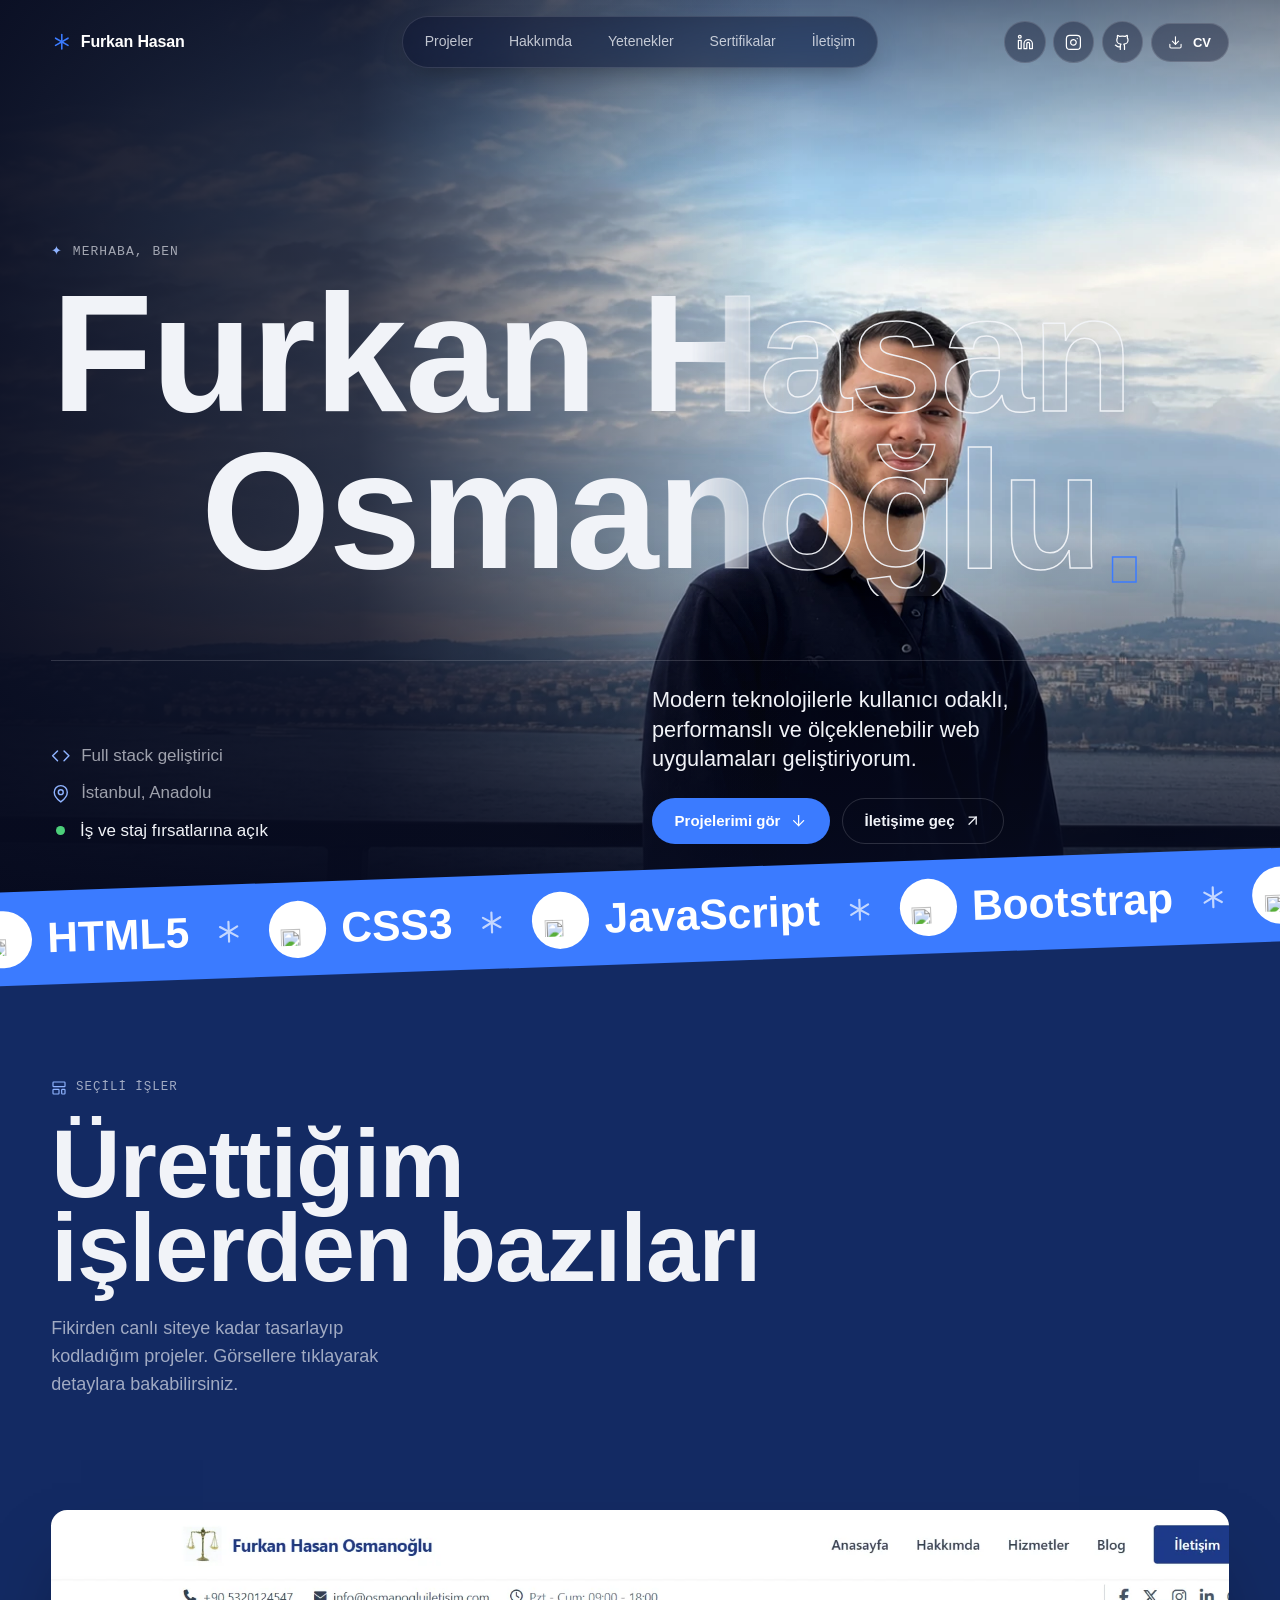
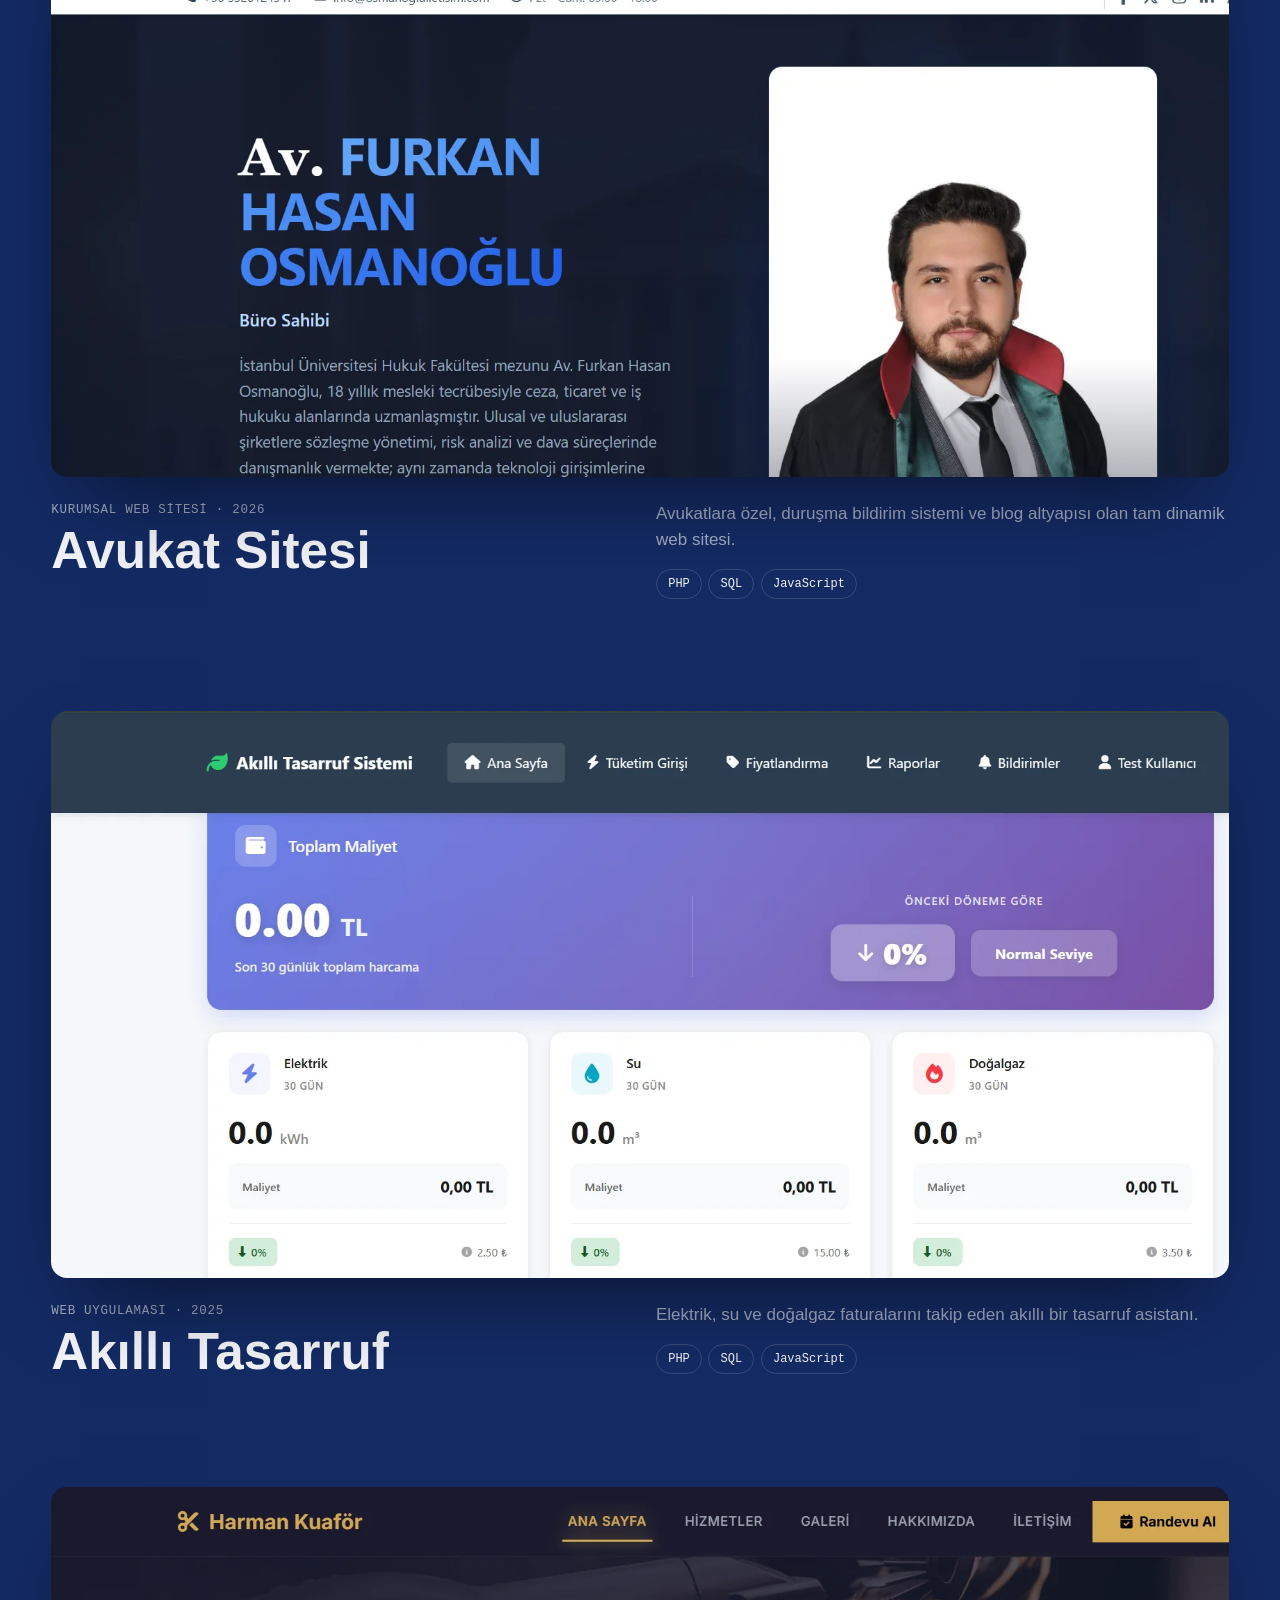
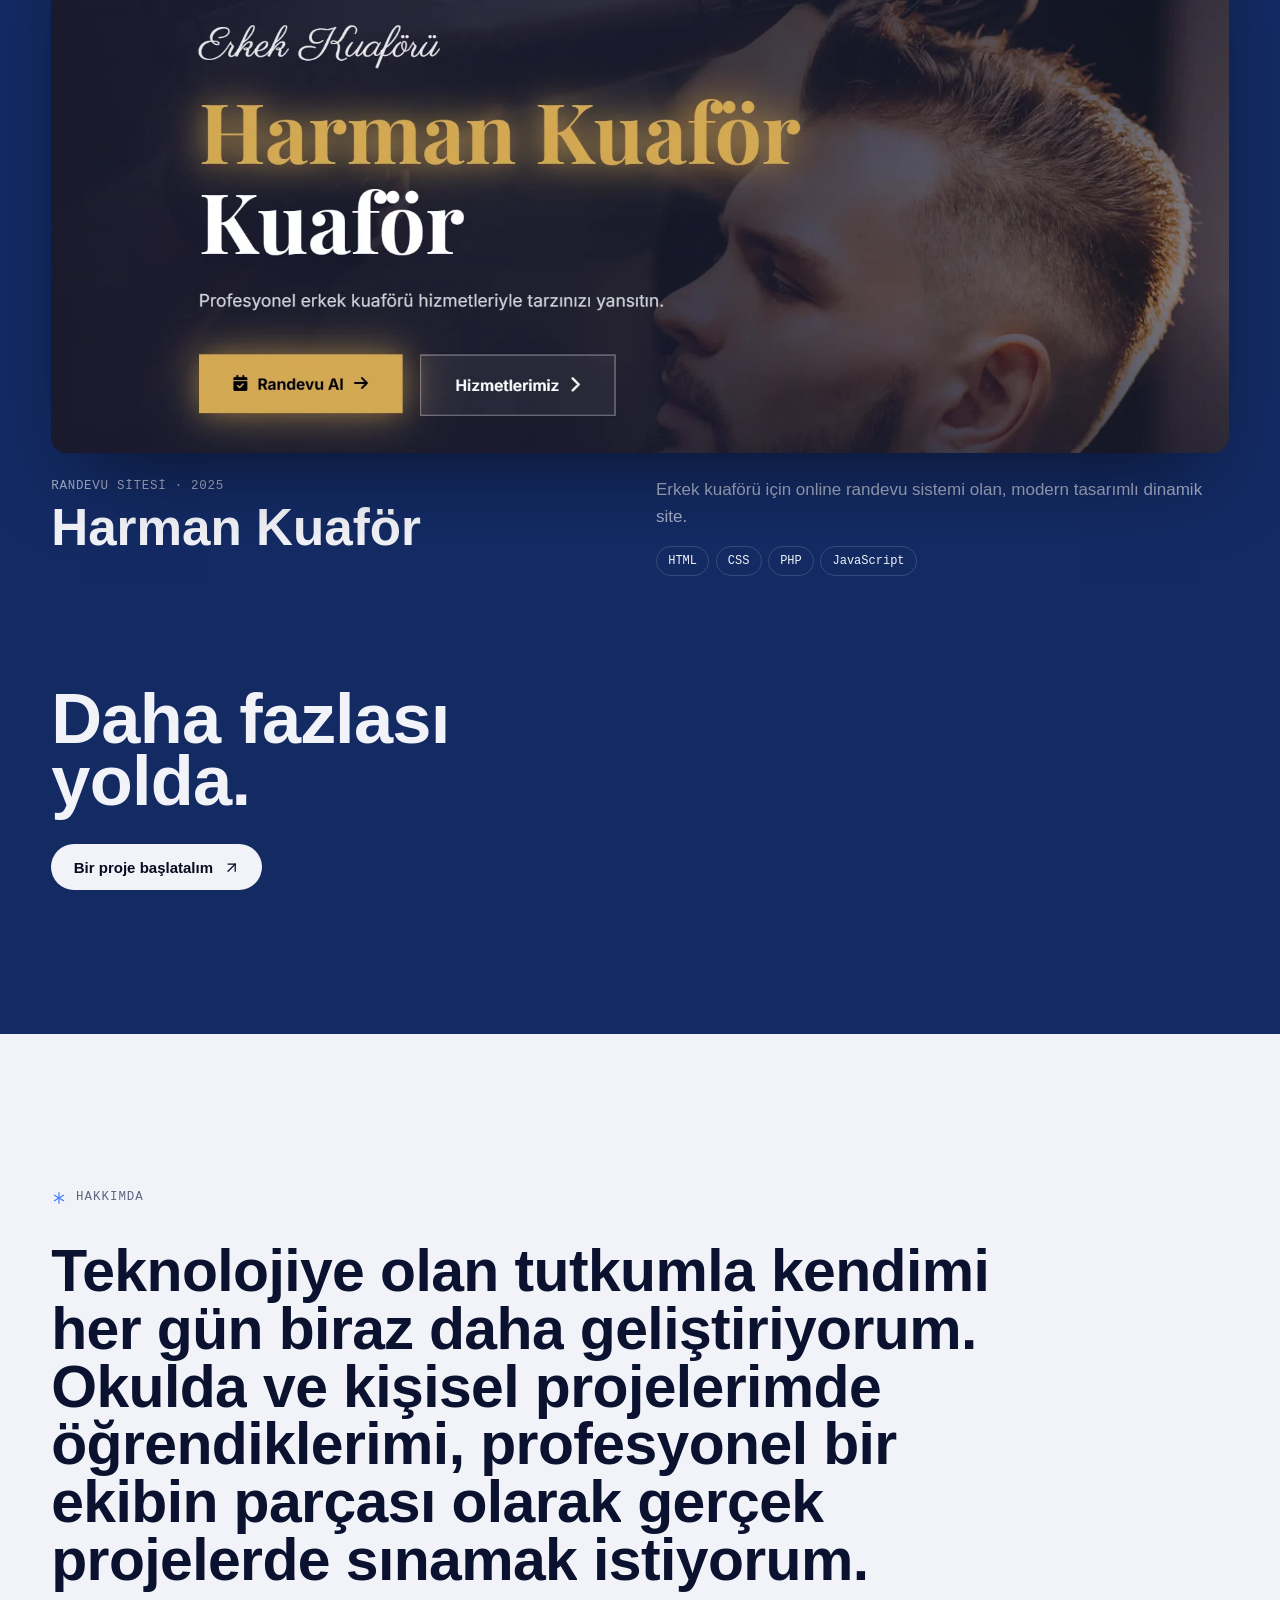
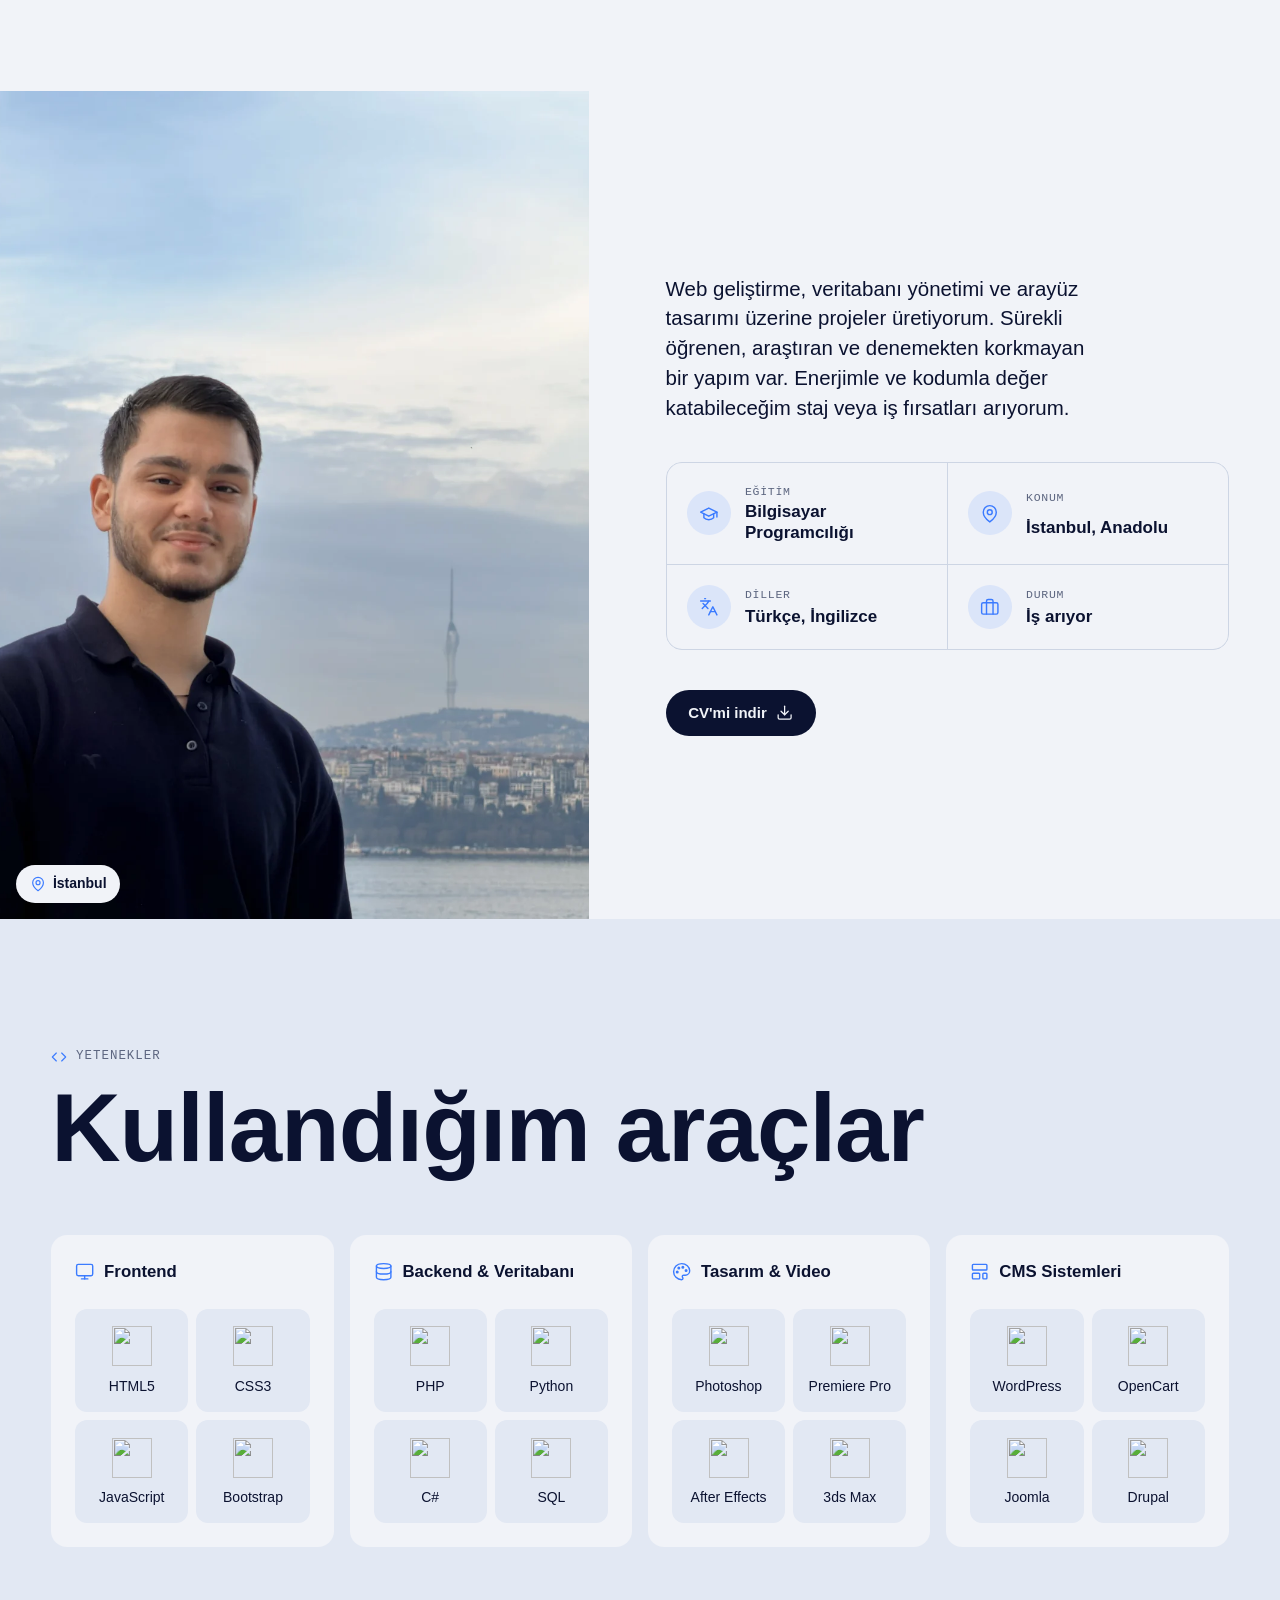
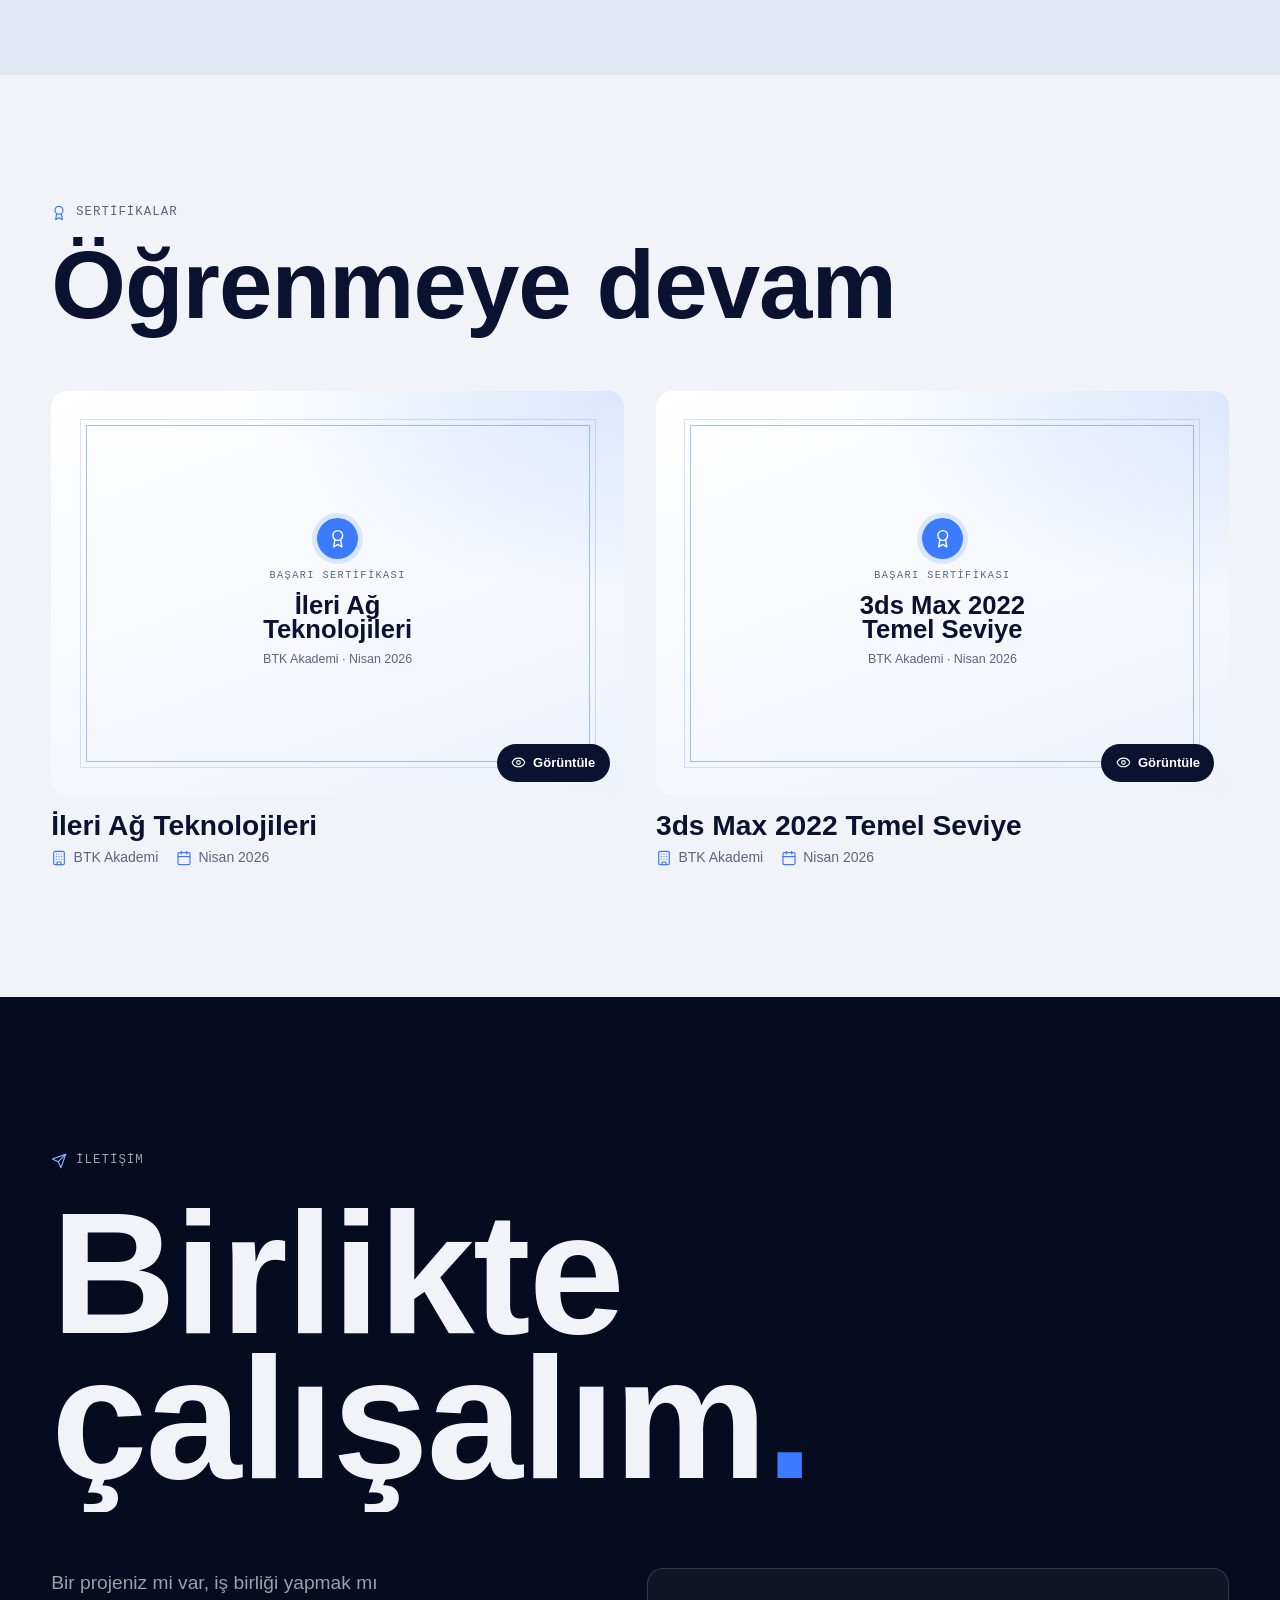
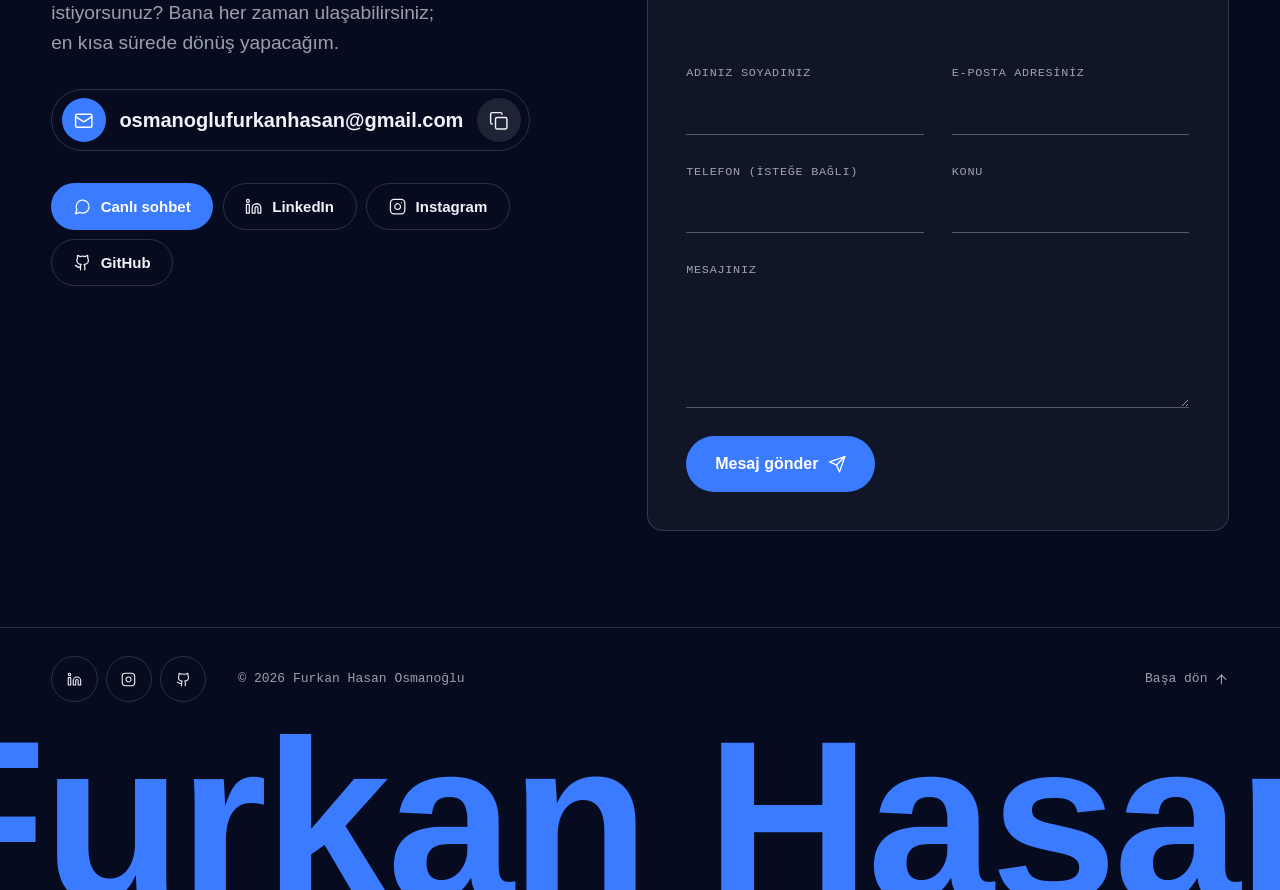
==== commit d7aa1a2c: "İletişim formu Tawk'a gerçekten iletiliyor - Olay adı Tawk'ın kabul ettiği biçime çevrildi (iletisim" ====
--- a/index.html
+++ b/index.html
@@ -3,9 +3,8 @@
     <head>
         <meta charset="utf-8" />
         <meta name="viewport" content="width=device-width, initial-scale=1" />
-        <!-- Güvenlik politikası: yalnızca sitenin kullandığı kaynaklara izin verir -->
         <meta http-equiv="Content-Security-Policy" content="default-src 'self';
-            script-src 'self' 'unsafe-inline' https://cdnjs.cloudflare.com https://unpkg.com https://www.googletagmanager.com https://embed.tawk.to https://*.tawk.to;
+            script-src 'self' https://cdnjs.cloudflare.com https://unpkg.com https://www.googletagmanager.com https://embed.tawk.to https://*.tawk.to;
             style-src 'self' 'unsafe-inline' https://fonts.googleapis.com https://*.tawk.to;
             font-src 'self' data: https://fonts.gstatic.com https://*.tawk.to;
             img-src 'self' data: blob: https:;
@@ -19,13 +18,11 @@
             upgrade-insecure-requests" />
         <meta name="referrer" content="strict-origin-when-cross-origin" />
 
-        <!-- SEO -->
         <meta name="author" content="Furkan Hasan Osmanoğlu" />
         <meta name="robots" content="index, follow, max-image-preview:large" />
         <meta name="keywords" content="Furkan Hasan Osmanoğlu, full stack geliştirici, yazılım geliştirici, web geliştirme, PHP, JavaScript, portfolyo" />
         <link rel="canonical" href="https://furkanhasan.com/" />
 
-        <!-- Paylaşım önizlemesi (WhatsApp, LinkedIn, X vb.) -->
         <meta property="og:type" content="website" />
         <meta property="og:site_name" content="Furkan Hasan Osmanoğlu" />
         <meta property="og:locale" content="tr_TR" />
@@ -42,7 +39,6 @@
         <meta name="twitter:description" content="Full stack geliştirici Furkan Hasan Osmanoğlu'nun kişisel portfolyo sitesi. Projeler, yetenekler, sertifikalar ve iletişim." />
         <meta name="twitter:image" content="https://furkanhasan.com/assets/img/furkanhasan-og.jpg" />
 
-        <!-- Yapısal veri: Google için kişi bilgisi -->
         <script type="application/ld+json">
             {
                 "@context": "https://schema.org",
@@ -90,17 +86,10 @@
             }
         </script>
 
-        <!-- Google Analytics (eski sitedeki ölçüm kimliği) -->
+        <script src="assets/js/head.js"></script>
         <script async src="https://www.googletagmanager.com/gtag/js?id=G-8FVFVPS6N0"></script>
-        <script>
-            window.dataLayer = window.dataLayer || [];
-            function gtag() { dataLayer.push(arguments); }
-            gtag('js', new Date());
-            gtag('config', 'G-8FVFVPS6N0');
-        </script>
 
         <title>Furkan Hasan Osmanoğlu | Portfolyo - Full Stack Geliştirici</title>
-        <!-- Favicon -->
         <link rel="icon" href="favicon.ico" sizes="any" />
         <link rel="icon" type="image/png" sizes="16x16" href="favicon-16.png" />
         <link rel="icon" type="image/png" sizes="32x32" href="favicon-32.png" />
@@ -110,16 +99,6 @@
         <link rel="manifest" href="site.webmanifest" />
         <meta name="description" content="Full stack geliştirici Furkan Hasan Osmanoğlu'nun kişisel portfolyo sitesi. Projeler, yetenekler, sertifikalar ve iletişim." />
         <meta name="theme-color" content="#070b1f" />
-        <script>
-            // Animasyonlar yalnızca hareket azaltma kapalıysa açılır. Kütüphaneler
-            // yüklenemezse içerik 4 saniye sonra animasyonsuz görünür.
-            if (!matchMedia("(prefers-reduced-motion: reduce)").matches) {
-                document.documentElement.classList.add("js");
-                setTimeout(function () {
-                    if (!window.gsap) document.documentElement.classList.remove("js");
-                }, 4000);
-            }
-        </script>
         <link rel="preconnect" href="https://fonts.googleapis.com" />
         <link rel="preconnect" href="https://fonts.gstatic.com" crossorigin />
         <link
@@ -127,9 +106,9 @@
             href="https://fonts.googleapis.com/css2?family=Archivo:ital,wdth,wght@0,62..125,300..900;1,62..125,300..900&family=IBM+Plex+Mono:wght@400;500&display=swap"
         />
         <link rel="stylesheet" href="assets/css/style.css" />
-        <script src="https://cdnjs.cloudflare.com/ajax/libs/gsap/3.13.0/gsap.min.js" defer></script>
-        <script src="https://cdnjs.cloudflare.com/ajax/libs/gsap/3.13.0/ScrollTrigger.min.js" defer></script>
-        <script src="https://unpkg.com/lenis@1.3.11/dist/lenis.min.js" defer></script>
+        <script src="https://cdnjs.cloudflare.com/ajax/libs/gsap/3.13.0/gsap.min.js" integrity="sha384-HOvlOYPIs/zjoIkWUGXkVmXsjr8GuZLV+Q+rcPwmJOVZVpvTSXQChiN4t9Euv9Vc" crossorigin="anonymous" defer></script>
+        <script src="https://cdnjs.cloudflare.com/ajax/libs/gsap/3.13.0/ScrollTrigger.min.js" integrity="sha384-P8VzCVnT9NBUkMrpcIZrJbA7EBjJvh/fJS6PmP+4nLIM284DtsImIv8D0fFjIkeh" crossorigin="anonymous" defer></script>
+        <script src="https://unpkg.com/lenis@1.3.11/dist/lenis.min.js" integrity="sha384-kdY9hFBPoAPpxcrLihsO3APivFOxtQwSeYdzFD5CIIfLurwhdMrEHhkQxZJDkxgk" crossorigin="anonymous" defer></script>
         <script src="assets/js/main.js" defer></script>
     </head>
     <body class="is-home">
@@ -360,14 +339,12 @@
             </div>
         </header>
         <main id="icerik">
-            <!-- Giriş -->
             <section class="hero">
                 <div class="wrap hero__inner">
                     <p class="hero__hello" data-hero-fade>
                         <span class="wave" aria-hidden="true">✦</span> Merhaba, ben
                     </p>
 
-                    <!-- Başlık iki katman: dolu yazı + fotoğrafın üstüne denk gelen yerde çizgi (saydam) yazı -->
                     <h1 class="hero__title" aria-label="Furkan Hasan Osmanoğlu">
                         <span class="hero__layer" aria-hidden="true">
                             <span class="hero__row"><span class="chars"><span class="ch">F</span><span class="ch">u</span><span class="ch">r</span><span class="ch">k</span><span class="ch">a</span><span class="ch">n</span> <span class="ch">H</span><span class="ch">a</span><span class="ch">s</span><span class="ch">a</span><span class="ch">n</span></span></span>
@@ -418,7 +395,6 @@
                 <div class="hero__glow" aria-hidden="true"></div>
             </section>
 
-            <!-- Kayan yetenek şeridi -->
             <div class="marquee" aria-hidden="true">
                 <div class="marquee__track">
                     <ul class="marquee__list">
@@ -802,7 +778,6 @@
                 </div>
             </div>
 
-            <!-- Projeler: masaüstünde yatay kayan galeri -->
             <section class="work" id="projeler" style="--bg: #132a63">
                 <div class="work__pin">
                     <div class="work__track">
@@ -931,7 +906,6 @@
                 </div>
             </section>
 
-            <!-- Hakkımda -->
             <section class="about" id="hakkimda" data-theme="light">
                 <div class="wrap">
                     <p class="eyebrow">
@@ -1020,7 +994,6 @@
                 </div>
             </section>
 
-            <!-- Yetenekler -->
             <section class="skills" id="yetenekler" data-theme="light">
                 <div class="wrap">
                     <div class="section-head">
@@ -1227,7 +1200,6 @@
                 </div>
             </section>
 
-            <!-- Sertifikalar -->
             <section class="certs" id="sertifikalar" data-theme="light">
                 <div class="wrap">
                     <div class="section-head">
@@ -1351,7 +1323,6 @@
                 </div>
             </dialog>
 
-            <!-- İletişim -->
             <section class="contact" id="iletisim">
                 <div class="wrap">
                     <p class="eyebrow">
@@ -1470,9 +1441,16 @@
                                 </div>
                             </div>
 
-                            <div class="field">
-                                <label for="subject">Konu</label>
-                                <input id="subject" name="subject" type="text" maxlength="120" />
+                            <div class="form__row">
+                                <div class="field">
+                                    <label for="phone">Telefon (isteğe bağlı)</label>
+                                    <input id="phone" name="phone" type="tel" autocomplete="tel" inputmode="tel" maxlength="20" />
+                                </div>
+
+                                <div class="field">
+                                    <label for="subject">Konu</label>
+                                    <input id="subject" name="subject" type="text" maxlength="120" />
+                                </div>
                             </div>
 
                             <div class="field">
@@ -1539,7 +1517,6 @@
             </div>
         </footer>
 
-        <!-- Tawk.to canlı sohbet (ayarlar ve sekme başlığı koruması assets/js/tawk.js içinde) -->
         <script src="assets/js/tawk.js"></script>
     </body>
 </html>
--- a/assets/css/style.css
+++ b/assets/css/style.css
@@ -1,6 +1,4 @@
-﻿/* =========================================================
-   Tokens
-   ========================================================= */
+﻿
 :root {
     --night: #070b1f;
     --night-2: #0d1433;
@@ -26,9 +24,6 @@
     --ease: cubic-bezier(.2, .7, .1, 1);
 }
 
-/* =========================================================
-   Base
-   ========================================================= */
 *, *::before, *::after { box-sizing: border-box; }
 
 html {
@@ -93,7 +88,6 @@
 }
 .skip:focus { top: .75rem; }
 
-/* Maskeli kelime ve harf açılışları */
 .w {
     display: inline-block;
     overflow: hidden;
@@ -111,7 +105,6 @@
 }
 .ch { display: inline-block; }
 
-/* Ortak tipografi */
 .eyebrow {
     display: inline-flex;
     align-items: center;
@@ -137,9 +130,6 @@
 .display--sm { font-size: clamp(2.5rem, 5.5vw, 5.5rem); }
 .display--ink { color: var(--ink); }
 
-/* =========================================================
-   Buttons
-   ========================================================= */
 .pill {
     display: inline-flex;
     align-items: center;
@@ -173,7 +163,6 @@
 
 .buttons { display: flex; flex-wrap: wrap; gap: .75rem; }
 
-/* Buzlu cam yüzey (header) */
 .glass {
     background: rgba(9, 14, 40, .5);
     -webkit-backdrop-filter: blur(18px) saturate(1.5);
@@ -209,9 +198,6 @@
 }
 .pill--glass:hover { background: var(--accent); border-color: var(--accent); color: #fff; }
 
-/* =========================================================
-   Loader
-   ========================================================= */
 .loader { display: none; }
 
 .js .loader {
@@ -230,9 +216,6 @@
     line-height: .9;
 }
 
-/* =========================================================
-   Top bar: ortada buzlu cam menü, kenarlar şeffaf
-   ========================================================= */
 .topbar {
     position: fixed;
     inset: 0 0 auto;
@@ -320,9 +303,6 @@
 
 html:not(.js) .topbar { color: #fff; }
 
-/* =========================================================
-   Hero
-   ========================================================= */
 .hero {
     position: relative;
     isolation: isolate;
@@ -336,7 +316,6 @@
     background: var(--night);
 }
 
-/* Yatay fotoğraf tüm giriş alanını kaplar; kişi sağda, sol taraf yazıya kalır */
 .hero__photo {
     position: absolute;
     z-index: -1;
@@ -350,7 +329,7 @@
     object-position: 66% 40%;
     filter: saturate(.9) contrast(1.05);
 }
-/* Mavi ton ve koyu geçişler */
+
 .hero__photo::before,
 .hero__photo::after {
     content: "";
@@ -394,18 +373,17 @@
 .wave { color: var(--accent-2); }
 
 .hero__title {
-    /* Kısa ekranlarda yüksekliğe göre de küçülür */
+
     font-size: clamp(3.4rem, min(13vw, 21vh), 15rem);
     font-weight: 800;
     font-stretch: 62%;
     line-height: .86;
     letter-spacing: -.01em;
 }
-/* İki katman üst üste: fotoğrafın başladığı yerde dolu yazı yumuşakça
-   çizgi yazıya dönüşür, böylece yüz harflerin arkasından görünür. */
+
 .hero__title {
     --title-left: max(var(--gutter), calc((100vw - 1520px) / 2 + var(--gutter)));
-    /* Kişinin başladığı yer: fotoğrafın yaklaşık %54'ü */
+
     --fade-from: calc(54vw - var(--title-left));
     --fade-to: calc(62vw - var(--title-left));
     display: grid;
@@ -476,15 +454,11 @@
     max-width: 32ch;
 }
 
-/* JS açılış durumları */
 .js .hero .ch,
 .js .project__title .ch { opacity: 0; }
 .js [data-hero-fade] { opacity: 0; }
 .js .hero__photo { clip-path: inset(100% 0 0 0); }
 
-/* =========================================================
-   Marquee
-   ========================================================= */
 .marquee {
     position: relative;
     z-index: 2;
@@ -526,9 +500,6 @@
 .marquee__logo img { width: 58%; height: 58%; }
 .marquee__sep { width: .7em; height: .7em; margin-left: .6rem; opacity: .7; }
 
-/* =========================================================
-   Work (projeler)
-   ========================================================= */
 .work {
     --bg: #132a63;
     position: relative;
@@ -612,7 +583,6 @@
 
 .work__outro { display: grid; gap: 2rem; justify-items: start; align-content: center; }
 
-/* Masaüstü: JS yatay kaydırmayı açar */
 .work.is-horizontal .work__pin {
     height: 100vh;
     overflow: hidden;
@@ -630,9 +600,6 @@
 .work.is-horizontal .card { width: min(58vw, 64vh * 2.08); }
 .work.is-horizontal .work__outro { width: 36vw; padding-right: 6vw; }
 
-/* =========================================================
-   About
-   ========================================================= */
 .about {
     position: relative;
     z-index: 1;
@@ -743,9 +710,6 @@
 }
 .facts__value { font-weight: 600; line-height: 1.25; }
 
-/* =========================================================
-   Skills
-   ========================================================= */
 .skills {
     padding-block: clamp(5rem, 10vw, 8rem);
     background: var(--paper-2);
@@ -813,9 +777,6 @@
 .skill-card__list li:hover { background: #fff; }
 .skill-card__list li:hover img { transform: scale(1.12) rotate(-6deg); }
 
-/* =========================================================
-   Certificates
-   ========================================================= */
 .certs {
     padding-block: clamp(5rem, 10vw, 8rem);
     background: var(--paper);
@@ -856,7 +817,6 @@
     object-position: top;
 }
 
-/* Tasarlanmış sertifika kapağı */
 .cert__paper {
     position: absolute;
     inset: 0;
@@ -905,7 +865,6 @@
 }
 .cert__by { font-size: .78rem; color: var(--muted); }
 
-/* PDF önizlemesi: JS ilk sayfayı canvas'a çizer, kapağın üstüne yerleşir */
 .cert__pdf {
     position: absolute;
     inset: 0;
@@ -956,7 +915,6 @@
 .cert__info span { display: inline-flex; align-items: center; gap: .4rem; }
 .cert__info .icon { color: var(--accent); width: 1rem; height: 1rem; }
 
-/* Sertifika penceresi */
 .modal {
     width: min(1100px, calc(100% - 2rem));
     height: min(88vh, 860px);
@@ -1015,9 +973,6 @@
     color: var(--on-dark-muted);
 }
 
-/* =========================================================
-   Contact
-   ========================================================= */
 .contact {
     padding-top: clamp(6rem, 12vw, 10rem);
     padding-bottom: clamp(4rem, 8vw, 6rem);
@@ -1098,7 +1053,6 @@
 
 .contact__social { display: flex; flex-wrap: wrap; gap: .6rem; }
 
-/* Form */
 .form {
     display: grid;
     gap: 1.75rem;
@@ -1165,11 +1119,9 @@
 }
 .notice .icon { margin-top: .15em; }
 .notice--ok { background: rgba(76, 207, 122, .14); color: #bff0cf; }
+.notice--info { background: rgba(59, 123, 255, .14); color: #cfe0ff; }
 .notice--err { background: rgba(255, 122, 122, .14); color: #ffd0d0; }
 
-/* =========================================================
-   Footer
-   ========================================================= */
 .footer {
     overflow: hidden;
     background: var(--night);
@@ -1224,9 +1176,6 @@
 }
 .footer__mark span { display: block; }
 
-/* =========================================================
-   Project page
-   ========================================================= */
 .is-inner { background: var(--paper); }
 
 .project__hero {
@@ -1361,9 +1310,6 @@
 }
 .notfound .wrap { display: grid; gap: 2rem; justify-items: start; }
 
-/* =========================================================
-   Responsive
-   ========================================================= */
 @media (max-width: 1180px) {
     .nav a { padding-inline: .8rem; }
     .topbar__cv { display: none; }
@@ -1377,13 +1323,23 @@
 @media (max-width: 899px) {
     .topbar { grid-template-columns: 1fr auto; }
 
-    /* Menü telefonda alta, ekranın ortasına iner */
     .nav {
+
         position: fixed;
         left: 50%;
-        bottom: max(1rem, env(safe-area-inset-bottom));
-        transform: translateX(-50%);
+        bottom: calc(.75rem + env(safe-area-inset-bottom));
+        transform: translate3d(-50%, 0, 0);
+        will-change: transform;
+        backface-visibility: hidden;
+        transition: transform .5s var(--ease), opacity .35s ease;
     }
+    .nav-hidden .nav {
+        transform: translate3d(-50%, calc(100% + 2.5rem), 0);
+        opacity: 0;
+        pointer-events: none;
+    }
+
+    .loader__name { font-size: 17vw; }
     .nav a { padding: .75rem .9rem; }
     .nav a .icon { display: block; }
     .nav a span { display: none; }
@@ -1396,9 +1352,10 @@
 
     .hero { padding-bottom: 6.5rem; }
 
+    .hero__bottom { border-top: 0; padding-top: 0; }
+
     .hero__layer:first-child { -webkit-mask-image: none; mask-image: none; }
     .hero__layer--outline { display: none; }
-
 
     .hero__tags,
     .hero__cta { grid-column: 1 / -1; }
